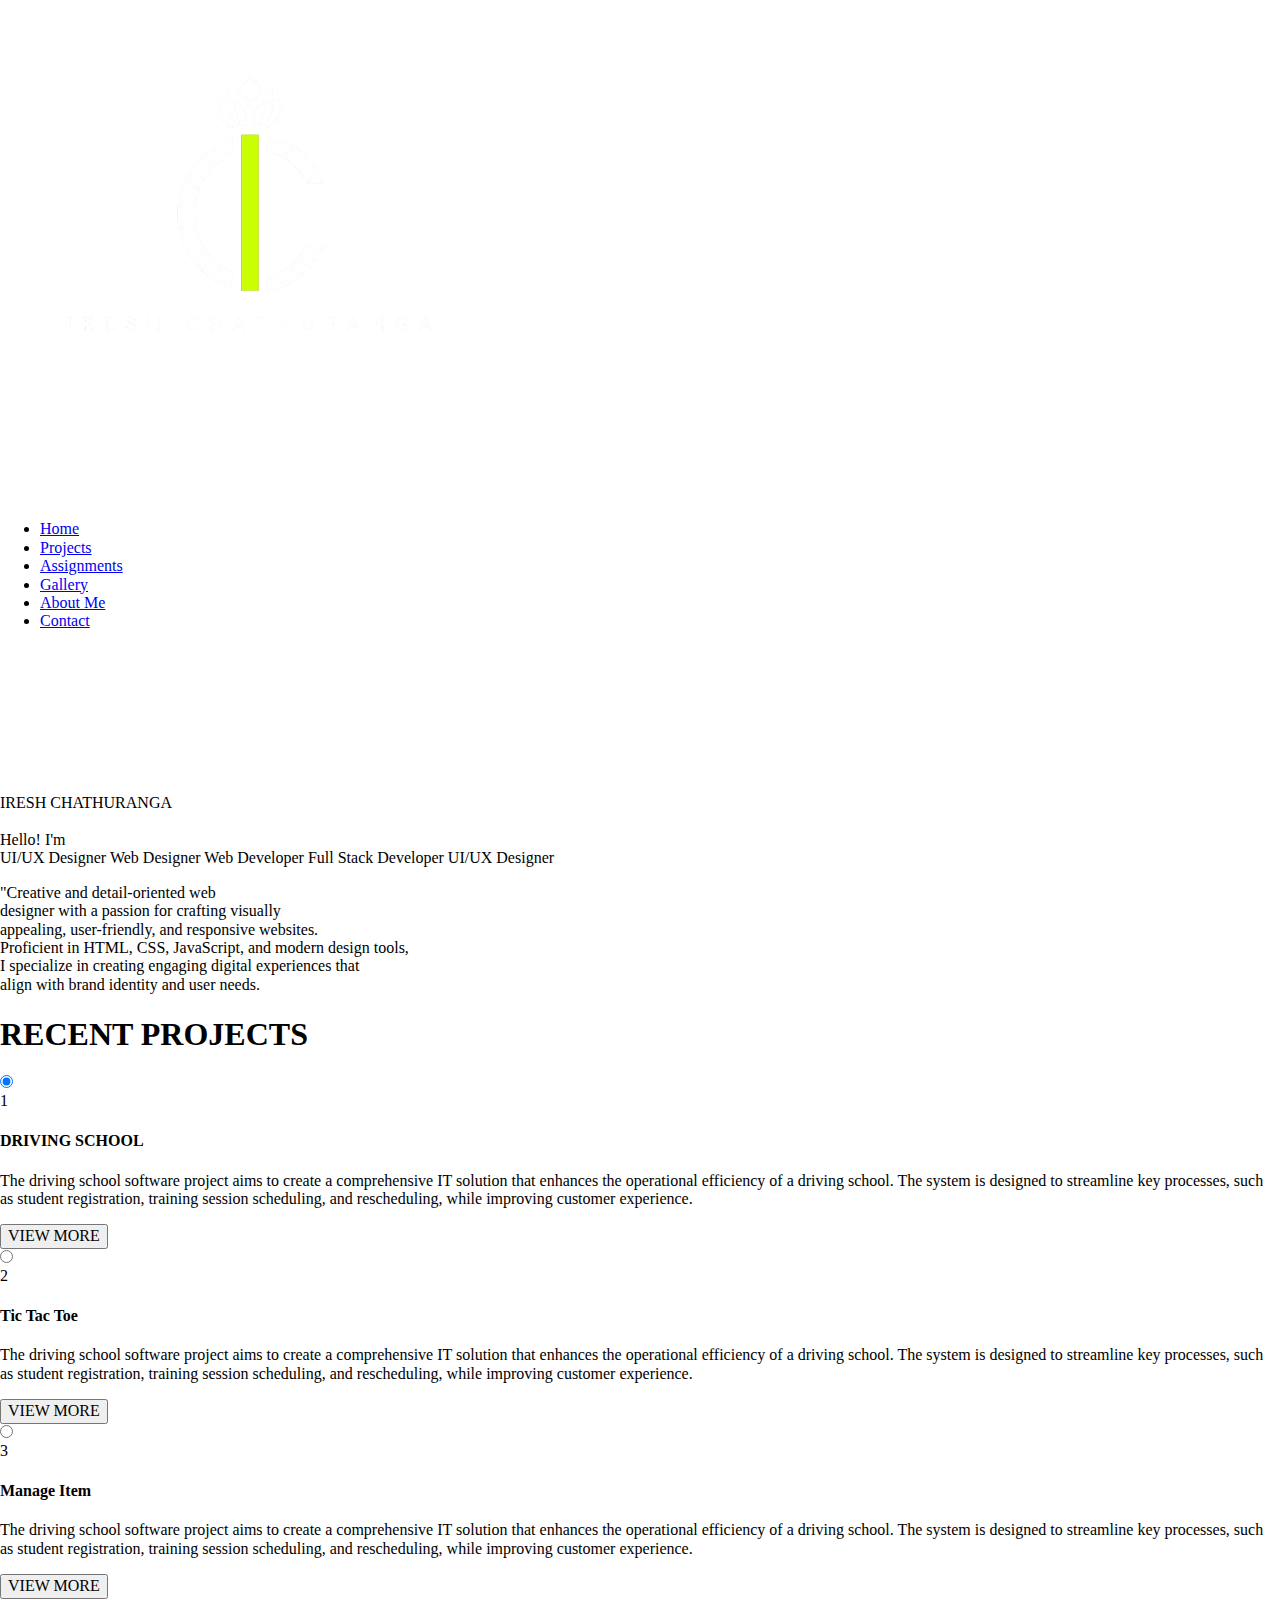
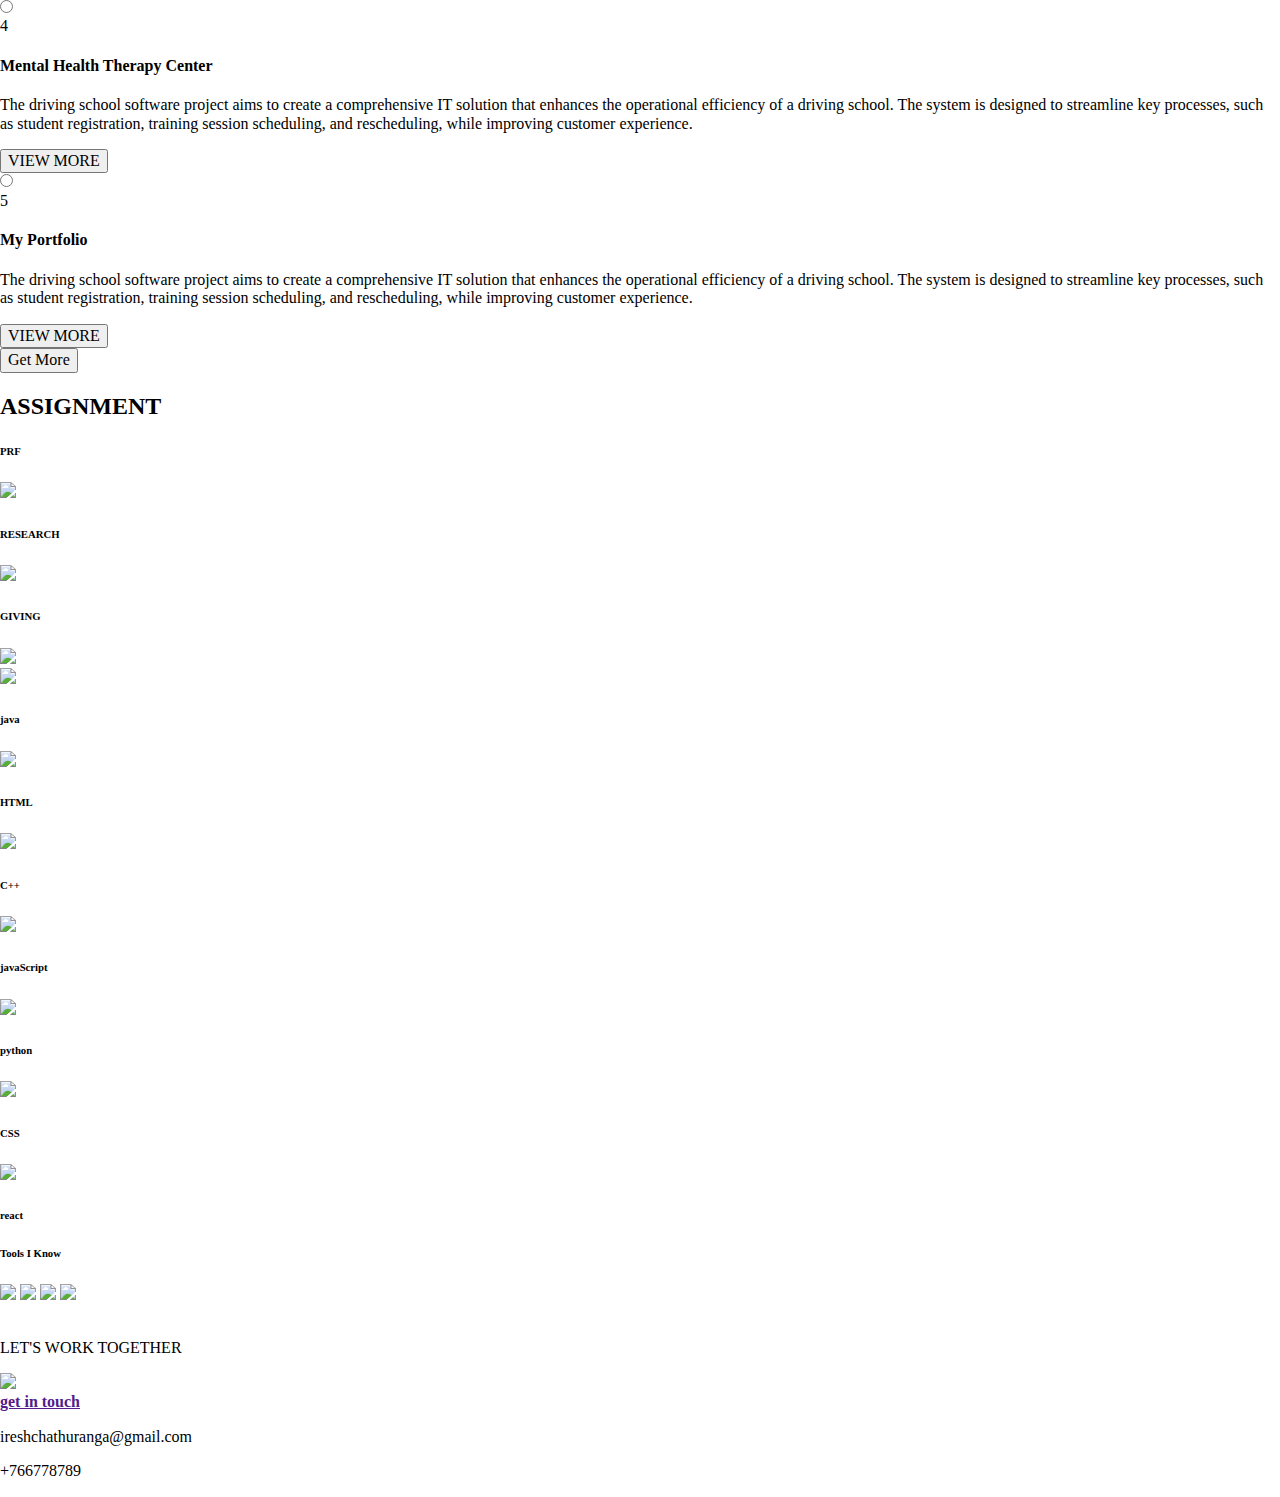
==== index.html @ 1689c899 "normalize span" ====
<!DOCTYPE html>
<html lang="en">
<head>
    <meta charset="UTF-8">
    <title>Home</title>
    <link rel="stylesheet" href="access/lib/normalize.css">
</head>
<body >
<!--   // Home Page // -->
        <!--    page header-->
<header>
    <!--            navigation bar-->
    <nav class="nav">
        <img class="myicon" src="access/icon/ireshicon.png" alt="logo">
        <ul class="navmenu">
            <li><a href="#" target="">Home</a></li>
            <li><a href="#" target="_parent">Projects</a></li>
            <li><a href="#" target="_parent">Assignments</a></li>
            <li><a href="#" target="_parent">Gallery</a></li>
            <li><a href="#" target="_parent">About Me</a></li>
            <li><a href="#" target="_parent">Contact</a></li>
        </ul>
    </nav>
    <!--            </div>-->
</header>

    <main>
<!--       / hero section-->
        <section class="herosection">
            <div class="section">
                <!--            left side-->
                <div class="socialbar">
                    <div class="socialmedia">
                        <a id="facebook" href="http://facebook.com/my_profile" target="_blank">
                            <img id="facebookimg" src="access/icon/newfacebook.png" alt="facebook">
                        </a>
                    </div>
                    <div class="socialmedia">
                        <a id="github" href="http://github.com/IreshChathuranga" target="_blank">
                            <img id="githubimg" src="access/icon/git.png" alt="github">
                        </a>
                    </div>
                    <div class="socialmedia">
                        <a id="instergram" href="http://instergram.com/my_profile" target="_blank">
                            <img id="instergramimg" src="access/icon/inster.png" alt="instergram">
                        </a>
                    </div>
                    <div class="socialmedia">
                        <a id="linkedin" href="http://linkedin.com/my_profile" target="_blank">
                            <img id="linkedinimg" src="access/icon/link.png" alt="linkedin">
                        </a>
                    </div>
                </div>
                <!--        middle-->
                <div id="name">
                    IRESH CHATHURANGA
                </div>
                <!--        right side-->
                <div class="profile">
                    <div>
                        <img src="">
                    </div>
                    <div class="description">
                        <div>Hello! I'm</div>
                        <div class="words">
                            <span>UI/UX Designer</span>
                            <span>Web Designer</span>
                            <span>Web Developer</span>
                            <span>Full Stack Developer</span>
                            <span>UI/UX Designer</span>
                        </div>
                        <p class="p1">"Creative and detail-oriented web <br>designer with a passion for crafting visually <br>appealing, user-friendly, and responsive websites. <br>Proficient in HTML, CSS, JavaScript, and modern design tools, <br>I specialize in creating engaging digital experiences that <br>align with brand identity and user needs.</p>
                        <i class="fa-solid fa-hands-clapping fa-2xl" style="color: #e6ce33;"></i>
                    </div>
                </div>
            </div>
        </section>
<!--       / project section-->
        <section class="wrapper">
<!--            for background animation-->
            <div class="circle1"></div>
            <div class="circle2"></div>
            <div class="circle3"></div>
            <div class="circle4"></div>
<!--            topic on the bottom-->
            <h1>RECENT PROJECTS</h1>
<!--            content on the middle-->
            <div class="container">
                <input type="radio" name="slide" id="c1" checked>
                <label for="c1" class="card">
                    <div class="row">
                        <div class="icon">1</div>
                        <div class="desc">
                            <h4>DRIVING SCHOOL</h4>
                            <p>The driving school software project aims to create a comprehensive IT solution that enhances the operational efficiency of a driving school. The system is designed to streamline key processes, such as student registration, training session scheduling, and rescheduling, while improving customer experience.</p>
                            <a href="https://github.com/IreshChathuranga/drivingSchool---1st-Sem" target="_blank">
                                <button class="btn1">VIEW MORE</button>
                            </a>
                        </div>
                    </div>
                </label>
                <input type="radio" name="slide" id="c2">
                <label for="c2" class="card">
                    <div class="row">
                        <div class="icon">2</div>
                        <div class="desc">
                            <h4>Tic Tac Toe</h4>
                            <p>The driving school software project aims to create a comprehensive IT solution that enhances the operational efficiency of a driving school. The system is designed to streamline key processes, such as student registration, training session scheduling, and rescheduling, while improving customer experience.</p>
                            <a href="https://github.com/IreshChathuranga/drivingSchool---1st-Sem" target="_blank">
                                <button>VIEW MORE</button>
                            </a>
                        </div>
                    </div>
                </label>
                <input type="radio" name="slide" id="c3">
                <label for="c3" class="card">
                    <div class="row">
                        <div class="icon">3</div>
                        <div class="desc">
                            <h4>Manage Item</h4>
                            <p>The driving school software project aims to create a comprehensive IT solution that enhances the operational efficiency of a driving school. The system is designed to streamline key processes, such as student registration, training session scheduling, and rescheduling, while improving customer experience.</p>
                            <a href="https://github.com/IreshChathuranga/drivingSchool---1st-Sem" target="_blank">
                                <button>VIEW MORE</button>
                            </a>
                        </div>
                    </div>
                </label>
                <input type="radio" name="slide" id="c4">
                <label for="c4" class="card">
                    <div class="row">
                        <div class="icon">4</div>
                        <div class="desc">
                            <h4>Mental Health Therapy Center</h4>
                            <p>The driving school software project aims to create a comprehensive IT solution that enhances the operational efficiency of a driving school. The system is designed to streamline key processes, such as student registration, training session scheduling, and rescheduling, while improving customer experience.</p>
                            <a href="https://github.com/IreshChathuranga/drivingSchool---1st-Sem" target="_blank">
                                <button>VIEW MORE</button>
                            </a>
                        </div>
                    </div>
                </label>
                <input type="radio" name="slide" id="c5">
                <label for="c5" class="card">
                    <div class="row">
                        <div class="icon">5</div>
                        <div class="desc">
                            <h4>My Portfolio</h4>
                            <p>The driving school software project aims to create a comprehensive IT solution that enhances the operational efficiency of a driving school. The system is designed to streamline key processes, such as student registration, training session scheduling, and rescheduling, while improving customer experience.</p>
                            <a href="https://github.com/IreshChathuranga/drivingSchool---1st-Sem" target="_blank">
                                <button>VIEW MORE</button>
                            </a>
                        </div>
                    </div>
                </label>
            </div>
<!--            button under the content-->
            <button>Get More</button>
        </section>
<!--       / assignments section-->
        <section>
            <div>
<!--                tittle(middle)-->
                <div>
                    <h2>ASSIGNMENT</h2>
                </div>
                <div>
                    <!--                left side-->
                    <div>
                        <h6>PRF</h6>
                        <a href="" target="_blank">
                            <img src=".idea/access/image/WhatsApp%20Image%202025-01-15%20at%2014.14.26_de76fe41.jpg" width="100">
                        </a>
                    </div>
                    <!--                middle side-->
                    <div>
                        <h6>RESEARCH</h6>
                        <a>
                            <img src=".idea/access/image/WhatsApp%20Image%202025-01-15%20at%2014.17.40_96b12c8d.jpg" width="100">
                        </a>
                    </div>
                    <!--                right side-->
                    <div>
                        <h6>GIVING</h6>
                        <a>
                            <img src=".idea/access/image/WhatsApp%20Image%202025-01-15%20at%2018.05.58_29b98aa2.jpg" width="100">
                        </a>
                    </div>
                </div>
            </div>
        </section>
<!--       / skills section-->
        <section>
            <div>
<!--                language bar-->
                <div>
                    <div>
                        <img src=".idea/access/image/images__1_-removebg-preview%20(1).png" width="30">
                        <h6>java</h6>
                    </div>
                    <div>
                        <img src=".idea/access/image/360_F_598963142_7endHPZDf38l380mLtmOthnfumNVgtp8-removebg-preview.png" width="30">
                        <h6>HTML</h6>
                    </div>
                    <div>
                        <img src=".idea/access/icon/icons8-c-48.png" width="30">
                        <h6>C++</h6>
                    </div>
                    <div>
                        <img src=".idea/access/icon/icons8-javascript-50.png" width="30">
                        <h6>javaScript</h6>
                    </div>
                    <div>
                        <img src=".idea/access/image/images__8_-removebg-preview.png" width="30">
                        <h6>python</h6>
                    </div>
                    <div>
                        <img src=".idea/access/icon/icons8-css-50.png" width="30">
                        <h6>CSS</h6>
                    </div>
                    <div>
                        <img src=".idea/access/icon/icons8-react-native-64.png" width="30">
                        <h6>react</h6>
                    </div>
<!--                    tools bar-->
                    <div>
                        <h6>Tools I Know</h6>
                        <div>
                            <img src=".idea/access/icon/icons8-intellij-idea-50.png" width="30">
                            <img src=".idea/access/icon/icons8-figma-48.png" width="30">
                            <img src=".idea/access/icon/icons8-visual-studio-code-2019-50.png" width="30">
                            <img src=".idea/access/icon/icons8-adobe-photoshop-94.png" width="30">
                        </div>
                    </div>
                </div>
            </div>
        </section>
<!--       / gallery section-->
        <section>
            <div>
                <img src="" width="80">
                <img src="" width="80">
                <img src="" width="80">
                <img src="" width="80">
                <img src="" width="80">
            </div>
        </section>
<!--       / contact section-->
        <section>
            <div>
<!--                up-->
                <div>
                    <p>LET'S WORK TOGETHER</p>
                    <img src=".idea/access/image/WhatsApp%20Image%202025-01-22%20at%2020.05.24_a7ab63e0.png" width="60">
                </div>
<!--                down-->
                <div>
                    <a href=""><b>get in touch</b></a>
                    <p>ireshchathuranga@gmail.com</p>
                    <p>+766778789</p>
                </div>
            </div>
        </section>
    </main>
</body>
</html>
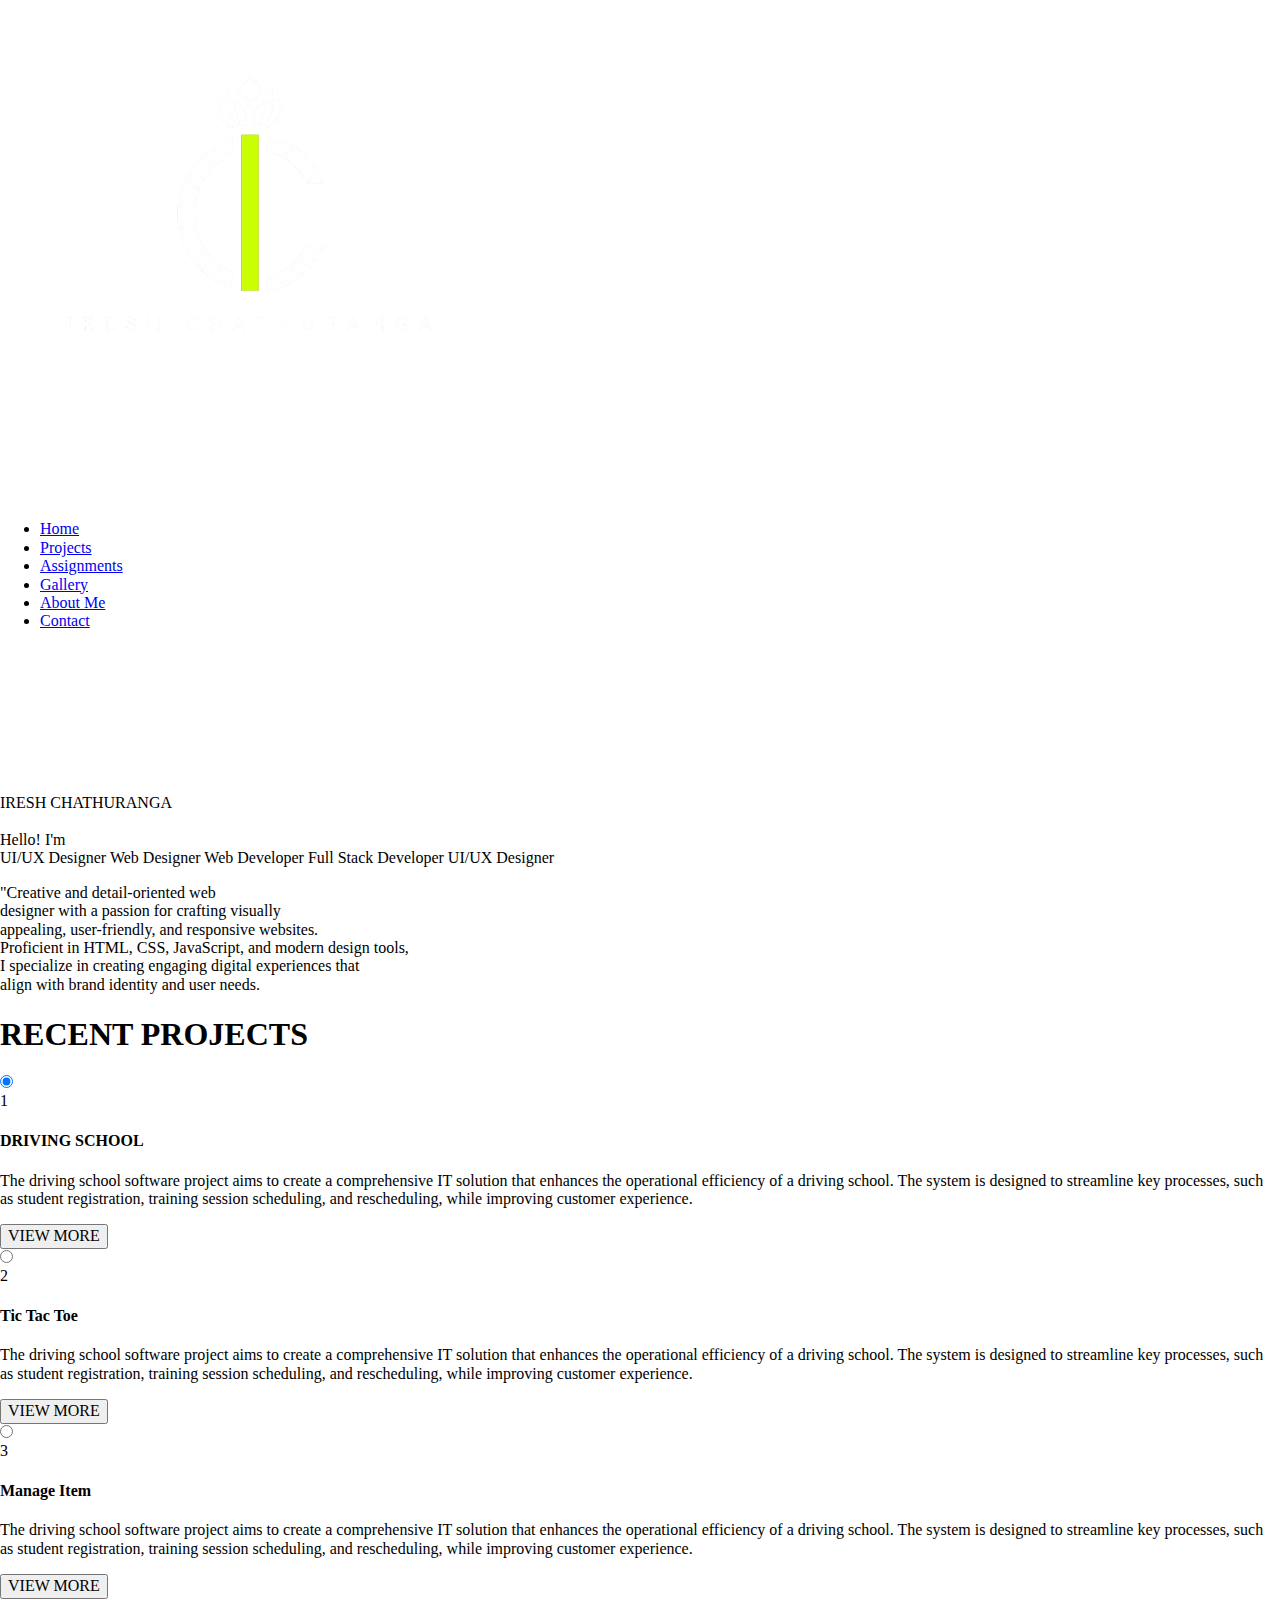
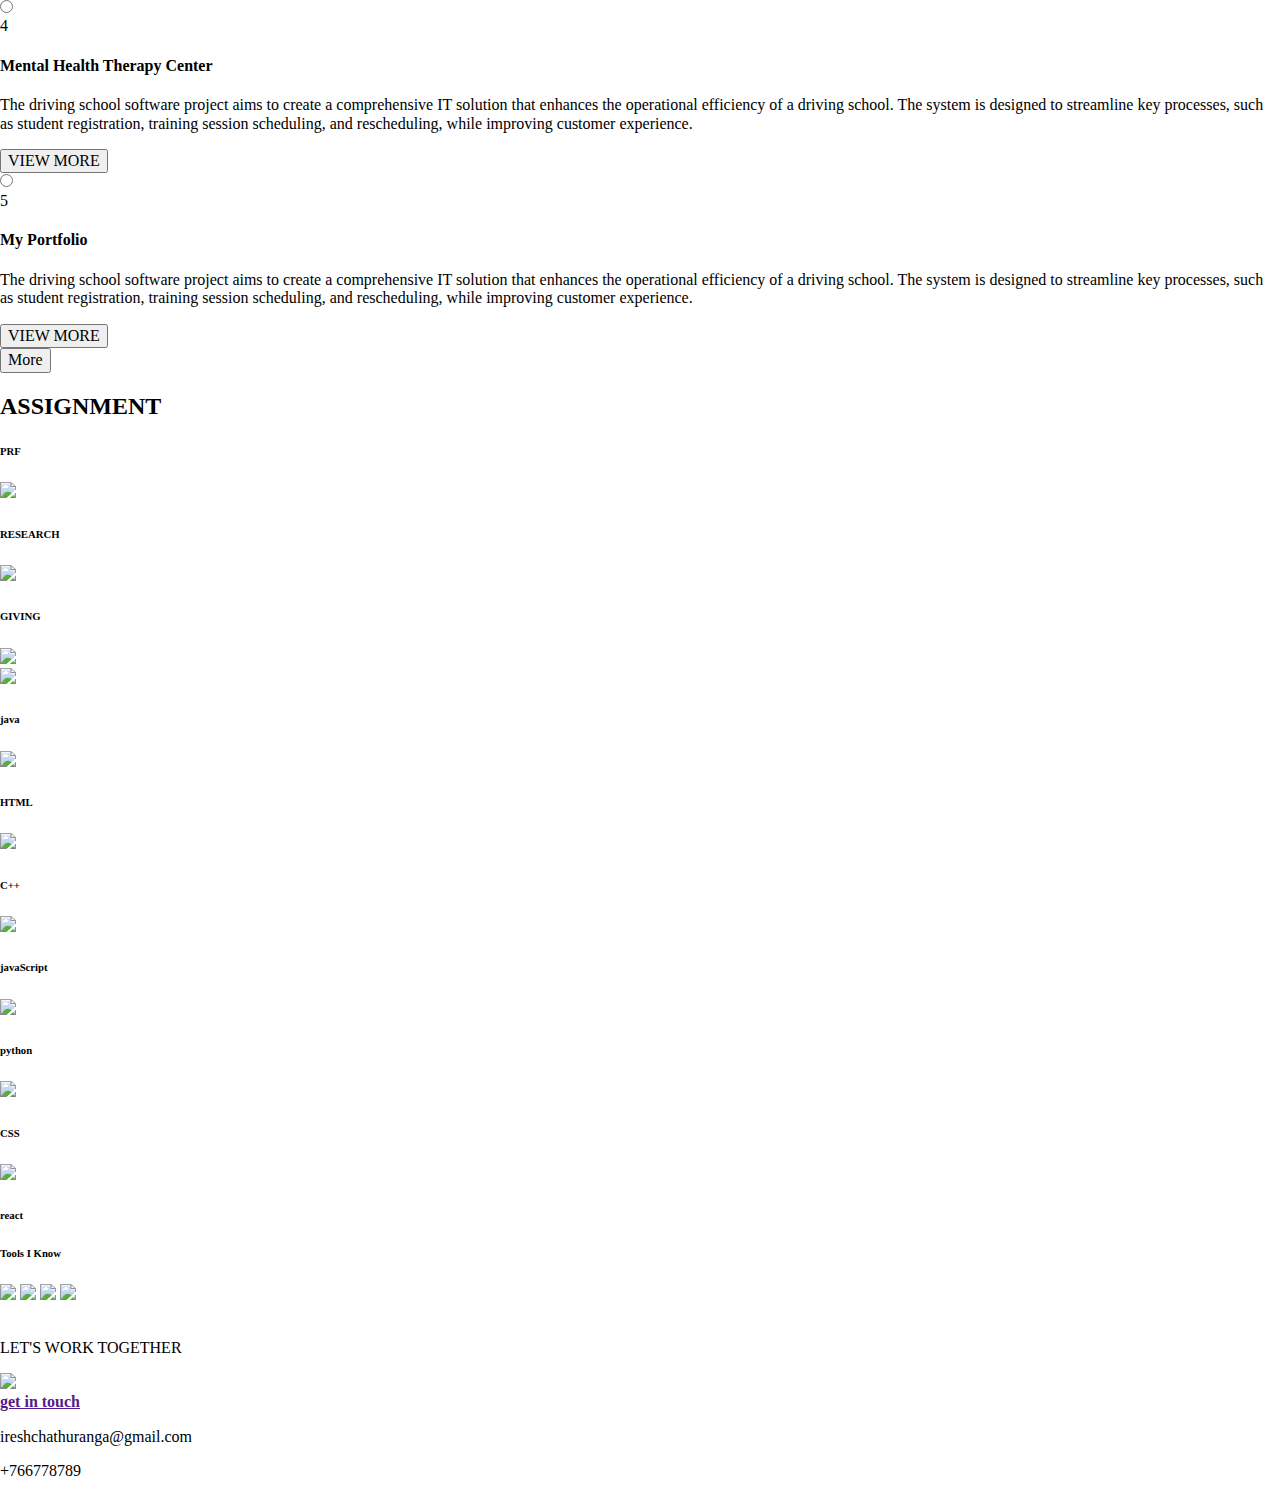
==== commit 9f7ae2a1: "span" ====
--- a/index.html
+++ b/index.html
@@ -153,7 +153,7 @@
                 </label>
             </div>
 <!--            button under the content-->
-            <button>Get More</button>
+            <button>More</button>
         </section>
 <!--       / assignments section-->
         <section>
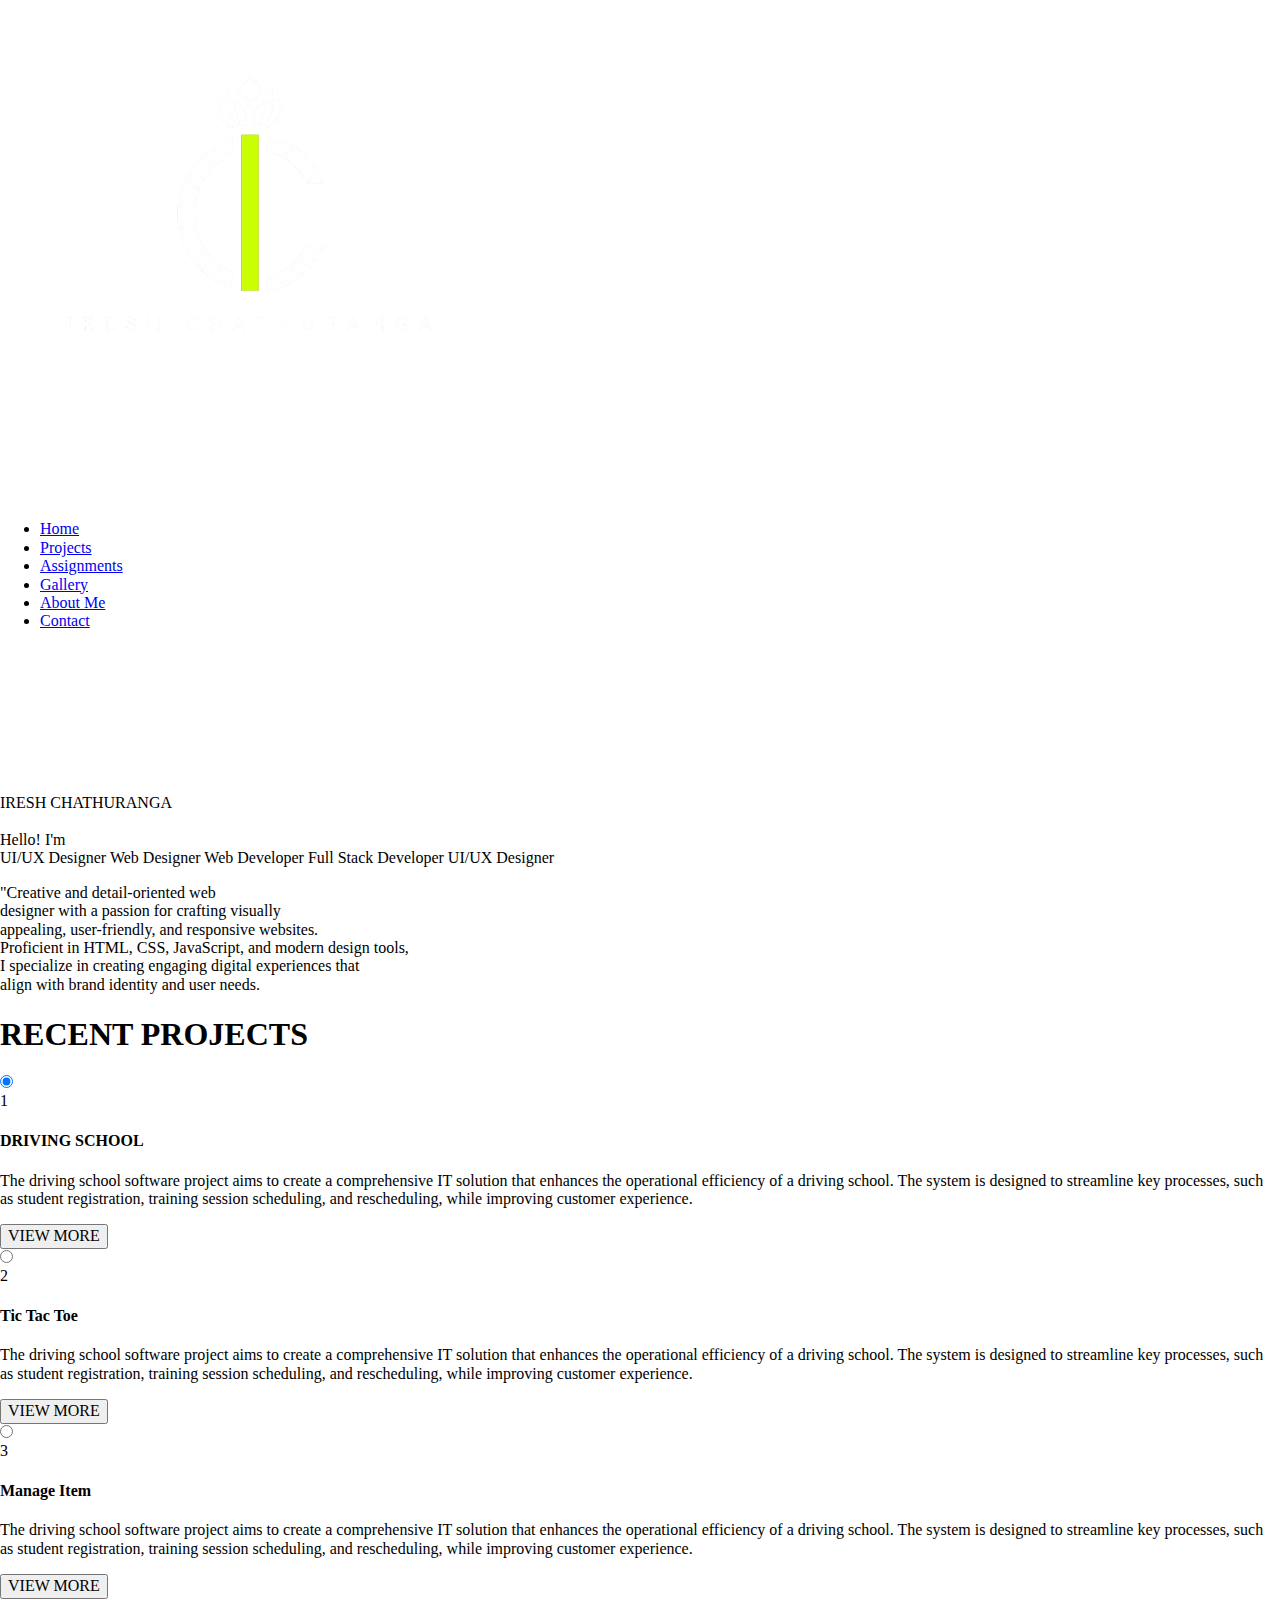
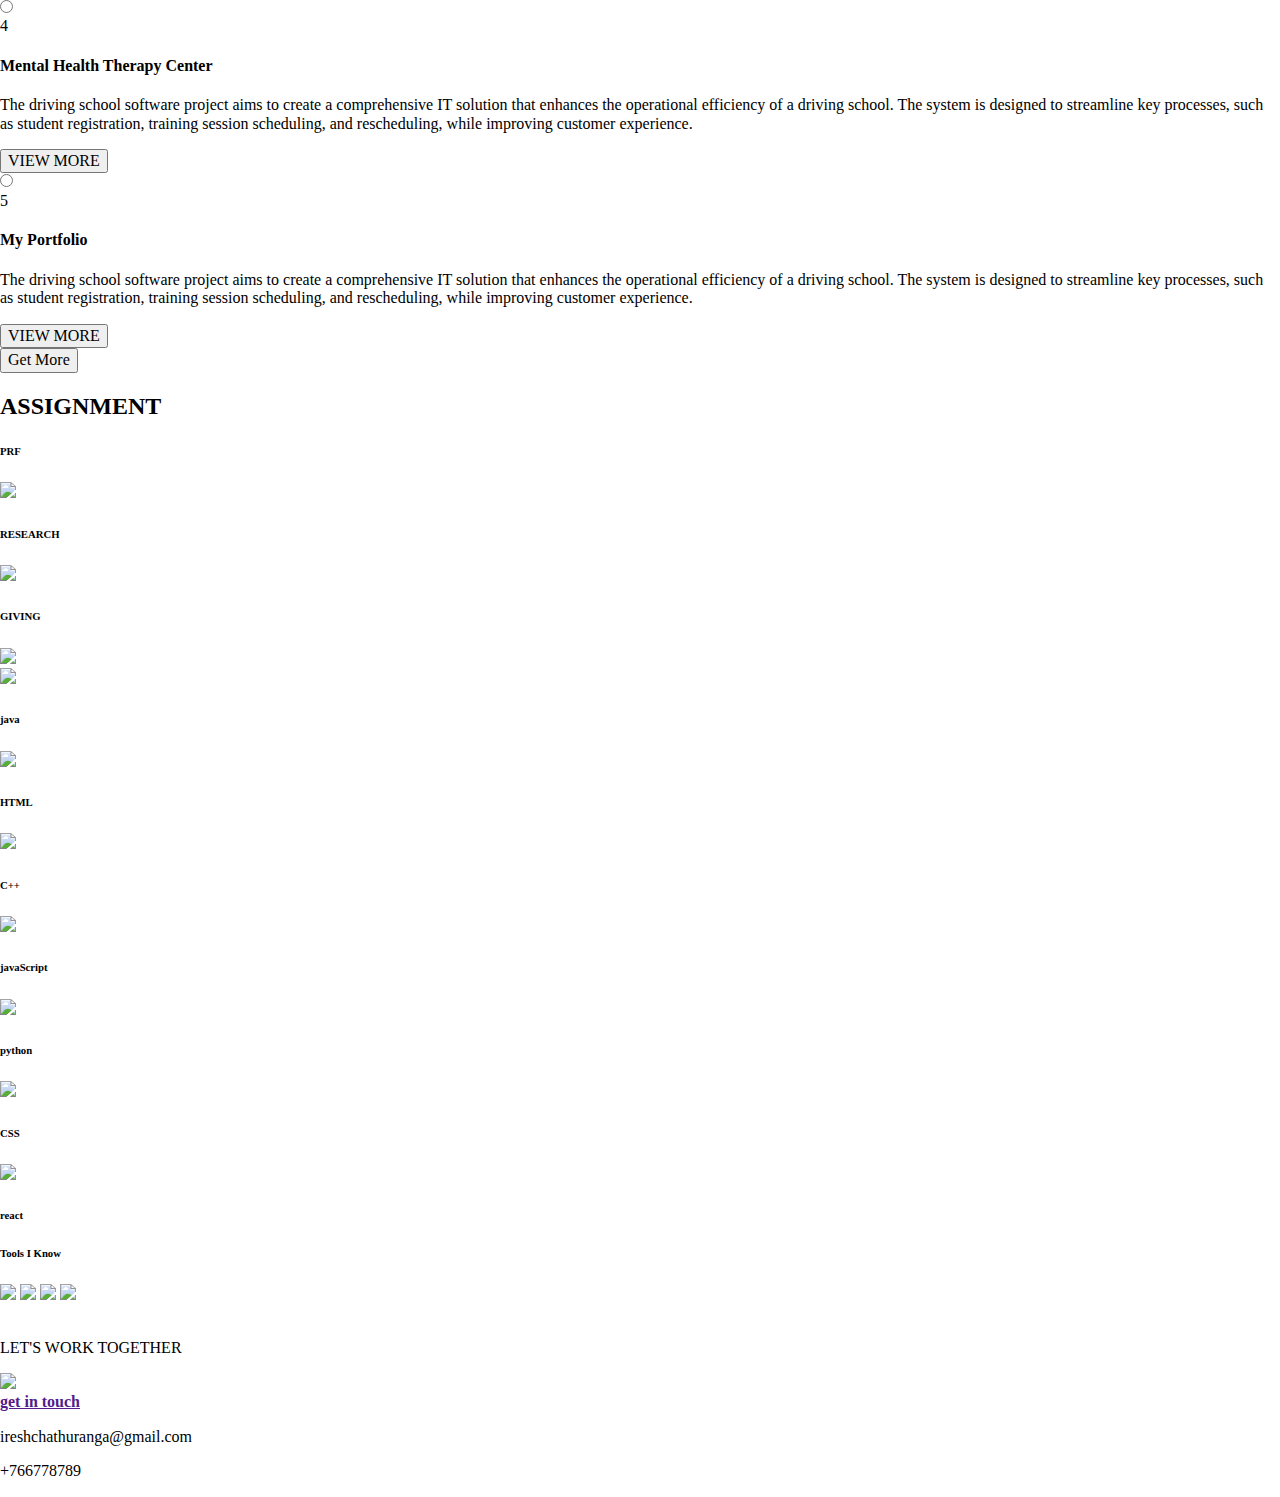
==== commit 95bc5ddb: "add get button" ====
--- a/index.html
+++ b/index.html
@@ -153,7 +153,7 @@
                 </label>
             </div>
 <!--            button under the content-->
-            <button>More</button>
+            <button>Get More</button>
         </section>
 <!--       / assignments section-->
         <section>
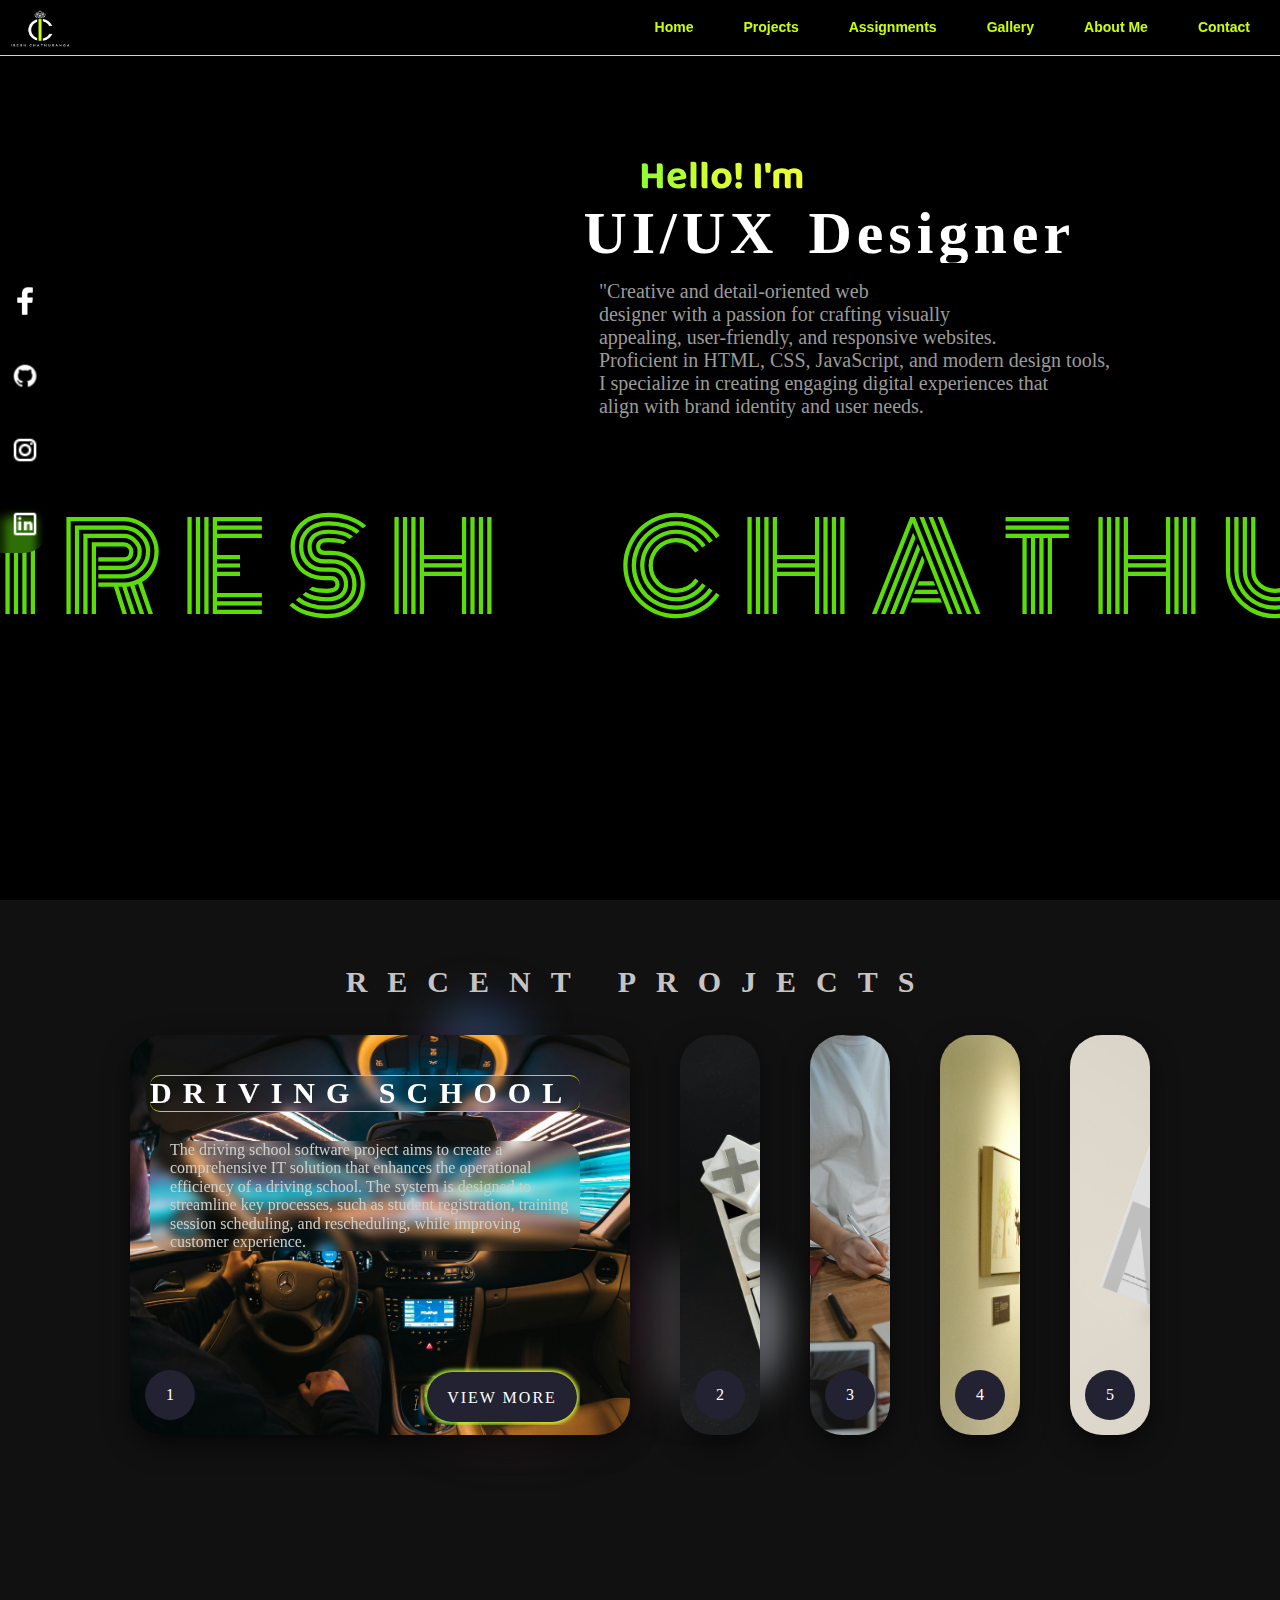
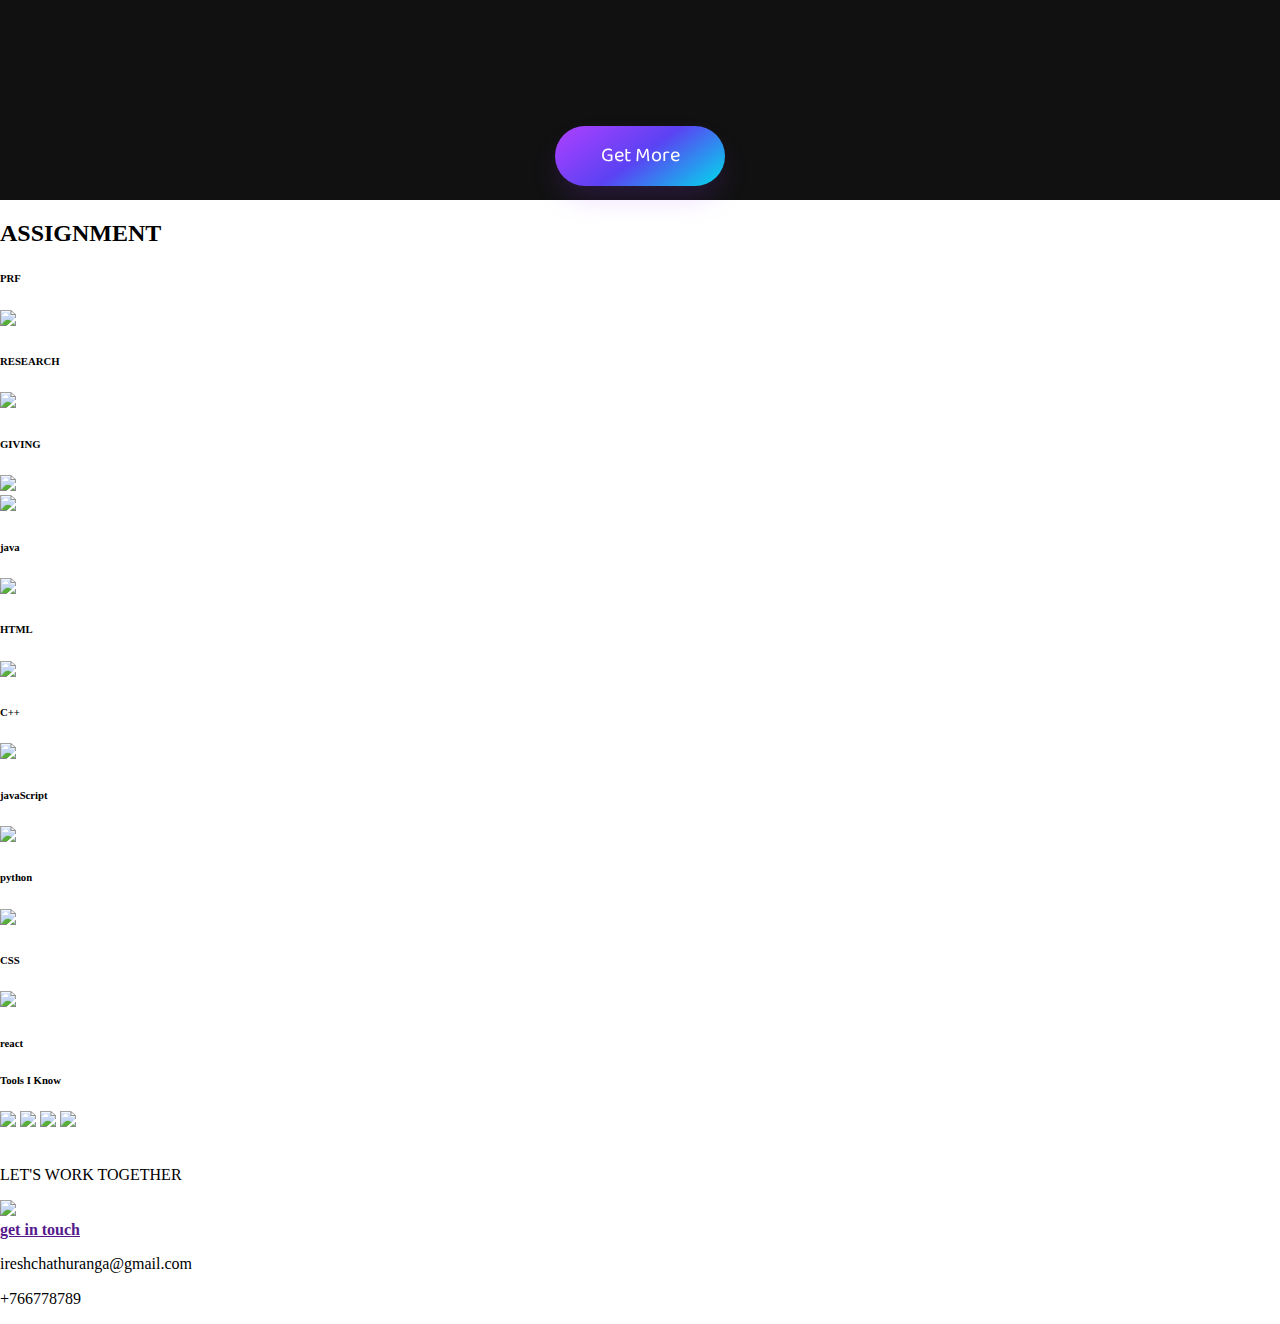
==== commit 27b6007d: "add css for circle5 class in project sction" ====
--- a/index.html
+++ b/index.html
@@ -3,26 +3,29 @@
 <head>
     <meta charset="UTF-8">
     <title>Home</title>
+    <link rel="stylesheet" href="style/index.css">
     <link rel="stylesheet" href="access/lib/normalize.css">
+    <link href="https://fonts.googleapis.com/css2?family=Baloo+Da+2:wght@400..800&family=Bebas+Neue&family=Monoton&display=swap" rel="stylesheet">
+
 </head>
-<body >
+<body>
 <!--   // Home Page // -->
         <!--    page header-->
-<header>
-    <!--            navigation bar-->
-    <nav class="nav">
-        <img class="myicon" src="access/icon/ireshicon.png" alt="logo">
-        <ul class="navmenu">
-            <li><a href="#" target="">Home</a></li>
-            <li><a href="#" target="_parent">Projects</a></li>
-            <li><a href="#" target="_parent">Assignments</a></li>
-            <li><a href="#" target="_parent">Gallery</a></li>
-            <li><a href="#" target="_parent">About Me</a></li>
-            <li><a href="#" target="_parent">Contact</a></li>
-        </ul>
-    </nav>
-    <!--            </div>-->
-</header>
+    <header>
+        <!--            navigation bar-->
+        <nav class="nav">
+            <img class="myicon" src="access/icon/ireshicon.png" alt="logo">
+            <ul class="navmenu">
+                <li><a href="#" target="">Home</a></li>
+                <li><a href="#" target="_parent">Projects</a></li>
+                <li><a href="#" target="_parent">Assignments</a></li>
+                <li><a href="#" target="_parent">Gallery</a></li>
+                <li><a href="#" target="_parent">About Me</a></li>
+                <li><a href="#" target="_parent">Contact</a></li>
+            </ul>
+        </nav>
+        <!--            </div>-->
+    </header>
 
     <main>
 <!--       / hero section-->
@@ -77,14 +80,15 @@
         </section>
 <!--       / project section-->
         <section class="wrapper">
-<!--            for background animation-->
+            <!--            for background animation-->
             <div class="circle1"></div>
             <div class="circle2"></div>
             <div class="circle3"></div>
             <div class="circle4"></div>
-<!--            topic on the bottom-->
+            <div class="circle5"></div>
+            <!--            topic on the bottom-->
             <h1>RECENT PROJECTS</h1>
-<!--            content on the middle-->
+            <!--            content on the middle-->
             <div class="container">
                 <input type="radio" name="slide" id="c1" checked>
                 <label for="c1" class="card">
@@ -152,7 +156,7 @@
                     </div>
                 </label>
             </div>
-<!--            button under the content-->
+            <!--            button under the content-->
             <button>Get More</button>
         </section>
 <!--       / assignments section-->
@@ -167,21 +171,21 @@
                     <div>
                         <h6>PRF</h6>
                         <a href="" target="_blank">
-                            <img src=".idea/access/image/WhatsApp%20Image%202025-01-15%20at%2014.14.26_de76fe41.jpg" width="100">
+                            <img src="access/image/WhatsApp%20Image%202025-01-15%20at%2014.14.26_de76fe41.jpg" width="100">
                         </a>
                     </div>
                     <!--                middle side-->
                     <div>
                         <h6>RESEARCH</h6>
                         <a>
-                            <img src=".idea/access/image/WhatsApp%20Image%202025-01-15%20at%2014.17.40_96b12c8d.jpg" width="100">
+                            <img src="access/image/WhatsApp%20Image%202025-01-15%20at%2014.17.40_96b12c8d.jpg" width="100">
                         </a>
                     </div>
                     <!--                right side-->
                     <div>
                         <h6>GIVING</h6>
                         <a>
-                            <img src=".idea/access/image/WhatsApp%20Image%202025-01-15%20at%2018.05.58_29b98aa2.jpg" width="100">
+                            <img src="access/image/WhatsApp%20Image%202025-01-15%20at%2018.05.58_29b98aa2.jpg" width="100">
                         </a>
                     </div>
                 </div>
@@ -193,41 +197,41 @@
 <!--                language bar-->
                 <div>
                     <div>
-                        <img src=".idea/access/image/images__1_-removebg-preview%20(1).png" width="30">
+                        <img src="access/image/images__1_-removebg-preview%20(1).png" width="30">
                         <h6>java</h6>
                     </div>
                     <div>
-                        <img src=".idea/access/image/360_F_598963142_7endHPZDf38l380mLtmOthnfumNVgtp8-removebg-preview.png" width="30">
+                        <img src="access/image/360_F_598963142_7endHPZDf38l380mLtmOthnfumNVgtp8-removebg-preview.png" width="30">
                         <h6>HTML</h6>
                     </div>
                     <div>
-                        <img src=".idea/access/icon/icons8-c-48.png" width="30">
+                        <img src="access/icon/icons8-c-48.png" width="30">
                         <h6>C++</h6>
                     </div>
                     <div>
-                        <img src=".idea/access/icon/icons8-javascript-50.png" width="30">
+                        <img src="access/icon/icons8-javascript-50.png" width="30">
                         <h6>javaScript</h6>
                     </div>
                     <div>
-                        <img src=".idea/access/image/images__8_-removebg-preview.png" width="30">
+                        <img src="access/image/images__8_-removebg-preview.png" width="30">
                         <h6>python</h6>
                     </div>
                     <div>
-                        <img src=".idea/access/icon/icons8-css-50.png" width="30">
+                        <img src="access/icon/icons8-css-50.png" width="30">
                         <h6>CSS</h6>
                     </div>
                     <div>
-                        <img src=".idea/access/icon/icons8-react-native-64.png" width="30">
+                        <img src="access/icon/icons8-react-native-64.png" width="30">
                         <h6>react</h6>
                     </div>
 <!--                    tools bar-->
                     <div>
                         <h6>Tools I Know</h6>
                         <div>
-                            <img src=".idea/access/icon/icons8-intellij-idea-50.png" width="30">
-                            <img src=".idea/access/icon/icons8-figma-48.png" width="30">
-                            <img src=".idea/access/icon/icons8-visual-studio-code-2019-50.png" width="30">
-                            <img src=".idea/access/icon/icons8-adobe-photoshop-94.png" width="30">
+                            <img src="access/icon/icons8-intellij-idea-50.png" width="30">
+                            <img src="access/icon/icons8-figma-48.png" width="30">
+                            <img src="access/icon/icons8-visual-studio-code-2019-50.png" width="30">
+                            <img src="access/icon/icons8-adobe-photoshop-94.png" width="30">
                         </div>
                     </div>
                 </div>
@@ -249,7 +253,7 @@
 <!--                up-->
                 <div>
                     <p>LET'S WORK TOGETHER</p>
-                    <img src=".idea/access/image/WhatsApp%20Image%202025-01-22%20at%2020.05.24_a7ab63e0.png" width="60">
+                    <img src="access/image/WhatsApp%20Image%202025-01-22%20at%2020.05.24_a7ab63e0.png" width="60">
                 </div>
 <!--                down-->
                 <div>
--- a/style/index.css
+++ b/style/index.css
@@ -0,0 +1,565 @@
+:root{
+    --main-width:100%;
+    --main-height:100vh;
+    --main-color:#c9ff00;
+    --second-color:#ffffff;
+    --third-color:#000000FF;
+}
+body{
+    overflow-x: hidden;
+    background: var(--second-color);
+}
+header {
+    width: var(--main-width);
+    background: var(--third-color);
+}
+main{
+    position: relative;
+}
+.nav{
+    display: flex;
+    border-bottom: 1px solid var(--main-color);
+    width: var(--main-width);
+    height: 55px;
+    position: fixed;
+    z-index: 2;
+    justify-content: space-between;
+    backdrop-filter: blur(5px);
+}
+.myicon{
+    width: 80px;
+    height: 70px;
+}
+.navmenu{
+    display: flex;
+    align-items: center;
+    gap: 50px;
+    margin-right: 30px;
+}
+.navmenu li{
+    list-style: none;
+    font-size: 14px;
+}
+.navmenu li a{
+    text-decoration: none;
+    font-weight: bold;
+    font-family: Arial;
+    color: var(--main-color);
+    transition: 0.3s ease;
+    position: relative;
+}
+.navmenu li a:hover {
+    color: var(--second-color);
+    transform: scale(1.1);
+    text-shadow: 0px 0px 10px var(--main-color);
+}
+.navmenu li a:before{
+    content: '';
+    position: absolute;
+    background: var(--main-color);
+    width: 0;
+    height: 2px;
+    bottom: -7px;
+    left: 0;
+    transition: 0.7s ease;
+}
+.navmenu li a:hover:before{
+    width: var(--main-width);
+}
+/*///////////////////////////////////////////////////////////////////////////////////////////*/
+.herosection{
+    width: var(--main-width);
+    height: var(--main-height);
+    background: var(--third-color);
+    position: relative;
+    overflow: hidden;
+}
+.socialmedia a img{
+    width: 30px;
+    height: 30px;
+}
+.socialbar{
+    z-index: 3;
+    height: 55vh;
+    display: flex;
+    flex-direction: column;
+    justify-content: center;
+    gap: 20px;
+    position: fixed;
+    top: 0;
+    bottom: 70px;
+    margin: auto;
+    transform: translate(-60px, 0);
+}
+.socialmedia a{
+    border-top-right-radius: 30px;
+    border-bottom-right-radius: 30px;
+    backdrop-filter: blur(5px);
+    display: block;
+    padding: 10px;
+    width: 90px;
+    text-align: right;
+    transition: 1s;
+    transition-property: transform;
+}
+.socialmedia a:hover{
+    transform: translate(30px, 0);
+}
+#facebook:hover{
+    background: #1877F2;
+}
+#facebookimg{
+    transition: 0.3s ease;
+}
+#facebookimg:hover{
+    transform: scale(1.1);
+    text-shadow: 0px 0px 10px var(--second-color);
+}
+#github:hover{
+    background:  #181717;
+}
+#githubimg{
+    transition: 0.3s ease;
+}
+#githubimg:hover{
+    transform: scale(1.1);
+    text-shadow: 0px 0px 10px var(--second-color);
+}
+#instergram:hover{
+    background: linear-gradient(45deg, #f58529, #dd2a7b, #8134af, #515bd4);
+}
+#instergramimg{
+    transition: 0.3s ease;
+}
+#instergramimg:hover{
+    transform: scale(1.1);
+    text-shadow: 0px 0px 10px var(--second-color);
+}
+#linkedin:hover{
+    background: #0A66C2;;
+}
+#linkedinimg{
+    transition: 0.3s ease;
+}
+#linkedinimg:hover{
+    transform: scale(1.1);
+    text-shadow: 0px 0px 10px var(--second-color);
+}
+/*/////////////////////////////////////////////////////////////////////////////*/
+
+.section{
+    position: relative;
+}
+.profile{
+    position: absolute;
+    top: 60px;
+    width: var(--main-width);
+    height: 1100px;
+    display: grid;
+    grid-template-columns:repeat(2, 1fr) ;
+}
+.profile>div{
+    border: 1px solid transparent;
+}
+.description > div:first-child {
+    width: fit-content;
+    font-size: 40px;
+    font-weight: bold;
+    font-family: "Baloo Da 2", sans-serif;
+    background-size: 400% 100%;
+    background-image: linear-gradient(90deg,
+    #8CFF32, #D4FF32, #E9FF32, #FDFF32, #FFFFFF,
+    #00d1ab, #0088d1, #344daf, #0b3157, white
+    );
+    -webkit-background-clip: text;
+    background-clip: text;
+    -webkit-text-fill-color: transparent;
+    text-fill-color: transparent;
+    position: absolute;
+    right: 475px;
+    top: 95px;
+    animation: animate 70s linear infinite;
+}
+.description>div:nth-child(2){
+    color: var(--second-color);
+    font-weight: bold;
+    font-family: Dubai;
+    font-size: 60px;
+    position: absolute;
+    top: 143px;
+    right: 40px;
+    letter-spacing: 5px;
+    word-spacing: 10px;
+}
+.words{
+    height: 60px;
+    overflow: hidden;
+    align-items: center;
+}
+span{
+    padding-bottom: 10px;
+    display: block;
+    line-height: 60px;
+    animation: spin_words 30s infinite;
+}
+.p1{
+    color: #9b9b99;
+    font-size: 20px;
+    position: absolute;
+    top: 200px;
+    right: 170px;
+}
+#name{
+    color: #5bdc0b;
+    font-family: "Monoton", sans-serif;
+    font-size: 120px;
+    white-space: nowrap;
+    position: absolute;
+    top: 500px;
+    letter-spacing: 20px;
+    animation: scrollText 50s linear infinite;
+    word-spacing: 70px;
+}
+
+
+.wrapper{
+    background: #111111;
+    width: 100%;
+    height: 100vh;
+    position: relative;
+    display: flex;
+    justify-content: center;
+}
+.wrapper>h1{
+    align-self: start;
+    position:absolute;
+    top: 5%;
+    color: #c7c3c3;
+    font-size: 30px;
+    font-weight: bold;
+    letter-spacing: 20px;
+    font-family: Dubai;
+}
+.container{
+    position:absolute;
+    top: 135px;
+    height: 400px;
+    display: flex;
+    flex-wrap: nowrap;
+    align-self: center;
+    gap: 30px;
+}
+.wrapper>button{
+    position: relative;
+    align-self: end;
+    width: 170px;
+    height: 60px;
+    border-radius: 50px;
+    border: 0;
+    font-size: 20px;
+    font-family: "Baloo Da 2", sans-serif;
+    margin-bottom: 14px;
+    background-image: linear-gradient(144deg,#AF40FF, #5B42F3 50%,#00DDEB);
+    box-shadow: rgba(151, 65, 252, 0.2) 0 15px 30px -5px;
+    box-sizing: border-box;
+    color: #FFFFFF;
+    cursor: pointer;
+    z-index: 3;
+}
+.card{
+    width: 80px;
+    border-radius: .75rem;
+    background-size: cover;
+    cursor: pointer;
+    overflow: hidden;
+    border-radius: 2rem;
+    margin: 0 10px;
+    display: flex;
+    align-items: flex-end;
+    transition: .6s cubic-bezier(.28,-0.03,0,.99);
+    box-shadow: 0px 10px 30px -5px rgba(0,0,0,0.8);
+}
+.card> .row{
+    color: white;
+    display: flex;
+    flex-wrap: nowrap;
+    position: relative;
+}
+.card> .row>.icon{
+    background: #223;
+    color: white;
+    border-radius: 50%;
+    width: 50px;
+    height: 50px;
+    display: flex;
+    justify-content: center;
+    align-items: center;
+    margin: 15px;
+    position: absolute;
+    bottom: 0;
+}
+.desc{
+    position: relative;
+    overflow: hidden;
+    width: 400px;
+    height: 350px;
+    margin-left: 20px;
+    opacity: 0;
+    margin-bottom: 10px;
+    padding-right: 30px;
+    transform: translateY(30px);
+    transition-delay: .3s;
+    transition: all .3s ease;
+}
+.desc h4{
+    font-weight: bold;
+    font-family: Dubai;
+    font-size: 30px;
+    letter-spacing: 11px;
+    position: absolute;
+    border-radius: 10px;
+    border-top: 1px solid #cad100;
+    border-bottom: 1px solid #cad100;
+    backdrop-filter: blur(5px);
+    right: 0;
+    left: 0px;
+    margin: auto;
+    color: white;
+}
+.desc p{
+    color: #cecec9;
+    font-family: Dubai;
+    position: absolute;
+    top: 50px;
+    backdrop-filter: blur(5px);
+    padding-left: 20px;
+    border-radius: 20px;
+}
+.desc button{
+    padding: 17px 20px;
+    border: none;
+    outline: none;
+    position: absolute;
+    top: 297px;
+    right: 3px;
+    width: 150px;
+    height: 50px;
+    border-radius: 30px;
+    font-family: Dubai;
+}
+.btn1{
+    letter-spacing: 2px;
+    color: #ffffff;
+    position: relative;
+    cursor: pointer;
+    z-index: 0;
+}
+.btn1::after{
+    content: "";
+    z-index: -1;
+    position: absolute;
+    width: 100%;
+    height: 100%;
+    background: #222233;
+    left: 0;
+    top: 0;
+    border-radius: 30px;
+}
+.btn1::before{
+    content: "";
+    background: linear-gradient(45deg,
+    #8CFF32, #D4FF32, #E9FF32, #FDFF32, #FFFFFF,
+    #ffffff , #0088d1, #344daf, #515bd4,
+    #2c0942,#cecec9
+    );
+    position: absolute;
+    top: -2px;
+    left: -2px;
+    background-size: 600%;
+    z-index: -1;
+    width: calc(100% + 4px);
+    height: calc(100% + 4px);
+    filter: blur(2.3px);
+    border-radius: 30px;
+    animation: glowing 20s linear infinite;
+    transition: opacity .3s ease-in-out;
+    opacity: 1;
+}
+input{
+    display: none;
+}
+input:checked + label{
+    width: 500px;
+}
+input:checked + label .desc{
+    opacity: 1 !important;
+    transform: translateY(0) !important;
+}
+.card[for="c1"]{
+    background-image: url("../access/image/image1.jpg");
+}
+.card[for="c2"]{
+    background-image: url("../access/image/image2.jpg");
+}
+.card[for="c3"]{
+    background-image: url("../access/image/image3.jpg");
+}
+.card[for="c4"]{
+    background-image: url("../access/image/image4.jpg");
+}
+.card[for="c5"]{
+    background-image: url("../access/image/image5.jpg");
+}
+.circle1{
+    position: absolute;
+    top: 250px;
+    right: 970px;
+    border-radius: 100%;
+    background-image: linear-gradient(200deg, #111111, #28282a, #494747, #7d7f81,
+    #C1C9D9, #494747);
+    filter: blur(40px);
+    animation-name: circle1_animate;
+    animation-duration: 10s;
+    animation-direction: alternate;
+    animation-iteration-count: infinite;
+    animation-timing-function: ease-in-out;
+}
+.circle2{
+    position: absolute;
+    top: 30px;
+    right:50px;
+    border-radius: 100%;
+    background-image: linear-gradient(200deg, #111111, #21214f, #1f4f4f, #491754,
+    #911775, #494747);
+    filter: blur(80px);
+    animation-name: circle2_animate;
+    animation-duration: 30s;
+    animation-direction: alternate;
+    animation-iteration-count: infinite;
+    animation-timing-function: ease-in-out;
+}
+.circle3{
+    position: absolute;
+    top: 100px;
+    right: 750px;
+    width: 100px;
+    height: 100px;
+    border-radius: 100%;
+    background-image: linear-gradient(200deg, #111111, #21214f, #1f4f4f, #491754,
+    #911775, #494747);
+    filter: blur(20px);
+    animation-name: circle3_animate;
+    animation-duration: 10s;
+    animation-direction: alternate;
+    animation-iteration-count: infinite;
+    animation-timing-function: ease-in-out;
+}
+.circle4{
+    position: absolute;
+    top: 350px;
+    right: 500px;
+    width: 150px;
+    height: 150px;
+    border-radius: 100%;
+    background-image: linear-gradient(90deg, #111111, #28282a, #494747, #7d7f81,
+    #C1C9D9, #494747);
+    filter: blur(20px);
+    animation-name: circle4_animate;
+    animation-duration: 20s;
+    animation-direction: alternate;
+    animation-iteration-count: infinite;
+    animation-timing-function: ease-in-out;
+}
+.circle5{
+    position: absolute;
+    top: 350px;
+    right: 700px;
+    width: 130px;
+    height: 130px;
+    border-radius: 100%;
+    background-image: linear-gradient(200deg, #111111, #5a138a, #be206a, #b90e38,
+    #f3759c, #e7c1c1);
+    filter: blur(50px);
+}
+@keyframes circle1_animate {
+    from{
+        width: 320px;
+        height: 320px;
+        top: 100px;
+    }
+    to{
+        width: 150px;
+        height: 150px;
+        right: 1300px;
+    }
+}
+@keyframes circle2_animate {
+    from{
+        width: 80px;
+        height: 80px;
+    }
+    to{
+        width: 300px;
+        height: 300px;
+    }
+}
+@keyframes circle3_animate {
+    from{
+        top: 250px;
+    }
+    to{
+        right: 970px;
+    }
+}
+@keyframes circle4_animate {
+    from{
+        top: 350px;
+        right: 500px;
+    }
+    to{
+        top: 200px;
+        right: 300px;
+    }
+}
+@keyframes animate {
+    0% {
+        background-position: 0% 50%;
+    }
+    100% {
+        background-position: 400% 50%;
+    }
+}
+@keyframes spin_words {
+    10% {
+        transform: translateY(-112%);
+    }
+    25% {
+        transform: translateY(-100%);
+    }
+    35% {
+        transform: translateY(-212%);
+    }
+    50% {
+        transform: translateY(-200%);
+    }
+    60% {
+        transform: translateY(-312%);
+    }
+    75% {
+        transform: translateY(-300%);
+    }
+    85% {
+        transform: translateY(-412%);
+    }
+    100% {
+        transform: translateY(-400%);
+    }
+}
+@keyframes scrollText {
+    0% {
+        transform: translateX(10%);
+    }
+    100% {
+        transform: translateX(-30%);
+    }
+}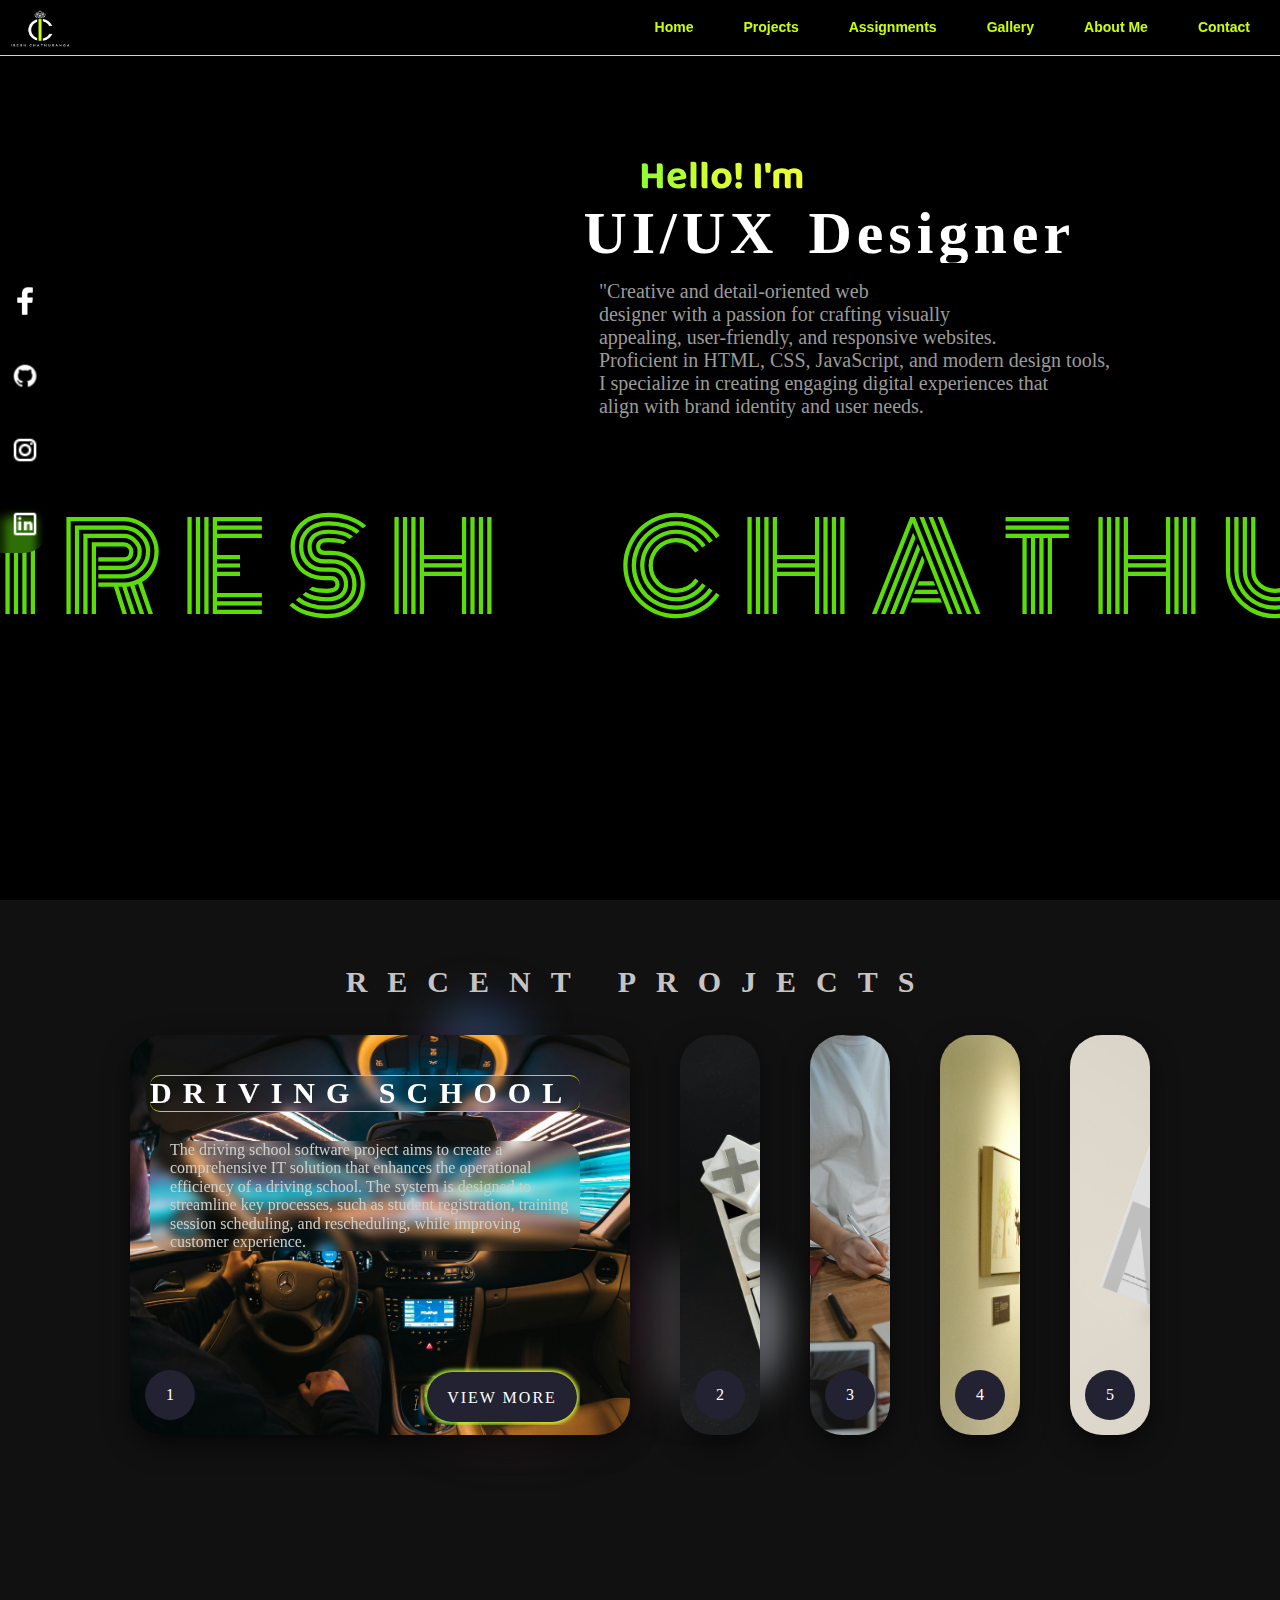
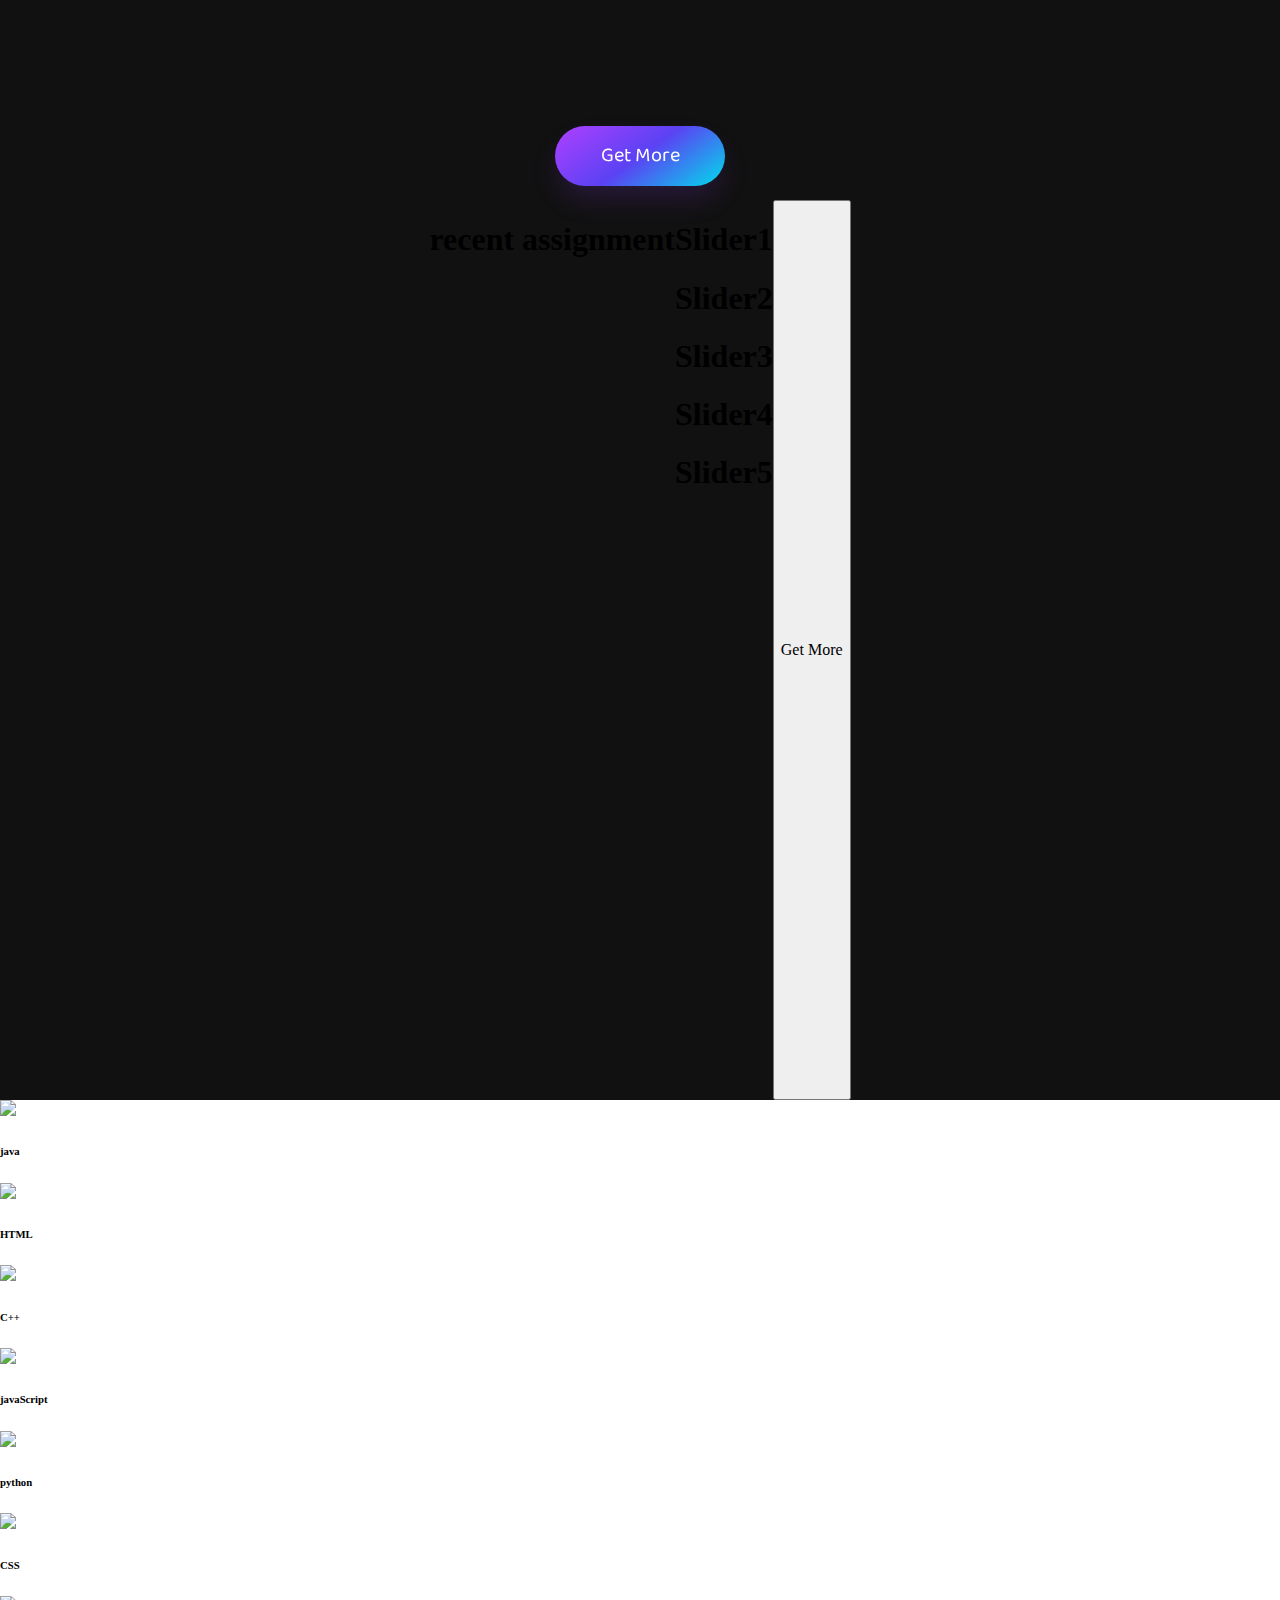
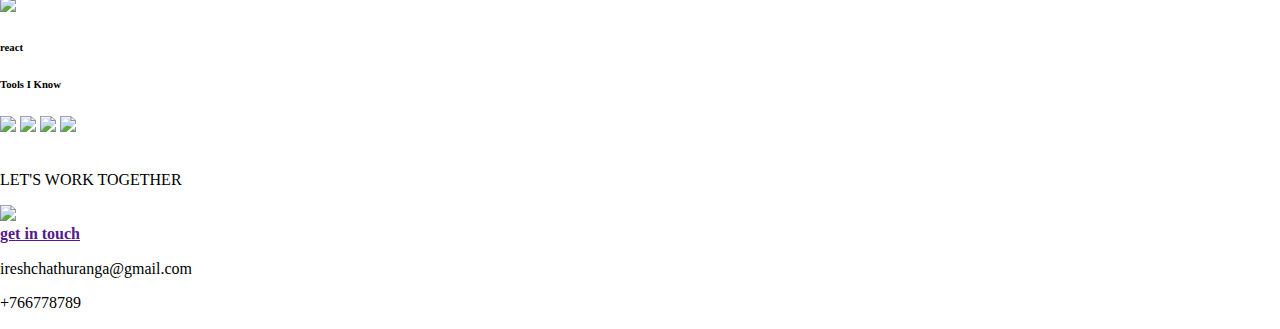
==== commit d29d58d4: "add css for assignment class in assignment section" ====
--- a/index.html
+++ b/index.html
@@ -160,36 +160,35 @@
             <button>Get More</button>
         </section>
 <!--       / assignments section-->
-        <section>
-            <div>
-<!--                tittle(middle)-->
-                <div>
-                    <h2>ASSIGNMENT</h2>
-                </div>
-                <div>
-                    <!--                left side-->
-                    <div>
-                        <h6>PRF</h6>
-                        <a href="" target="_blank">
-                            <img src="access/image/WhatsApp%20Image%202025-01-15%20at%2014.14.26_de76fe41.jpg" width="100">
-                        </a>
-                    </div>
-                    <!--                middle side-->
-                    <div>
-                        <h6>RESEARCH</h6>
-                        <a>
-                            <img src="access/image/WhatsApp%20Image%202025-01-15%20at%2014.17.40_96b12c8d.jpg" width="100">
-                        </a>
-                    </div>
-                    <!--                right side-->
-                    <div>
-                        <h6>GIVING</h6>
-                        <a>
-                            <img src="access/image/WhatsApp%20Image%202025-01-15%20at%2018.05.58_29b98aa2.jpg" width="100">
-                        </a>
-                    </div>
-                </div>
-            </div>
+        <section class="assignment">
+            <div class="circle6"></div>
+            <div class="circle7"></div>
+            <div class="circle8"></div>
+            <div class="circle9"></div>
+            <div class="circle10"></div>
+            <h1>recent assignment</h1>
+            <div class="mainslider">
+                <div class="silder">
+                    <div class="item">
+                        <h1>Slider1</h1>
+                    </div>
+                    <div class="item">
+                        <h1>Slider2</h1>
+                    </div>
+                    <div class="item">
+                        <h1>Slider3</h1>
+                    </div>
+                    <div class="item">
+                        <h1>Slider4</h1>
+                    </div>
+                    <div class="item">
+                        <div class="image">
+                            <h1>Slider5</h1>
+                        </div>
+                    </div>
+                </div>
+            </div>
+            <button class="getmore">Get More</button>
         </section>
 <!--       / skills section-->
         <section>
--- a/style/index.css
+++ b/style/index.css
@@ -221,7 +221,7 @@
     word-spacing: 70px;
 }
 
-
+/*////////////////////////////////////////////////////////////////////////////////////////////////*/
 .wrapper{
     background: #111111;
     width: 100%;
@@ -480,6 +480,127 @@
     background-image: linear-gradient(200deg, #111111, #5a138a, #be206a, #b90e38,
     #f3759c, #e7c1c1);
     filter: blur(50px);
+    animation-name: circle5_animate;
+    animation-duration: 5s;
+    animation-direction: alternate;
+    animation-iteration-count: infinite;
+    animation-timing-function: ease-in-out;
+}
+/*///////////////////////////////////////////////////////////////////////////////////////////////*/
+.assignment{
+    background: #111111;
+    width: 100%;
+    height: 100vh;
+    position: relative;
+    display: flex;
+    justify-content: center;
+    z-index: 2;
+}
+@media all and (max-width: 800px) {
+    .myicon{
+        width: 65px;
+        height: 55px;
+        position: absolute;
+        top: 10px;
+        left: 15px;
+    }
+    .navmenu {
+        display: none;
+    }
+    .nav{
+        border-bottom: 1px solid transparent;
+        backdrop-filter: blur(0);
+    }
+    .socialmedia a img{
+        width: 20px;
+        height: 20px;
+    }
+    .socialbar{
+        height: 40vh;
+        gap: 10px;
+        top: 0;
+        bottom: 40px;
+        transform: translate(-70px, 0);
+    }
+    .description > div:first-child {
+        font-size: 30px;
+        right: 300px;
+        top: 160px;
+    }
+    .description>div:nth-child(2){
+        font-size: 40px;
+        top: 190px;
+        right: 3px;
+    }
+    .p1{
+        font-size: 15px;
+        top: 230px;
+        right: 85px;
+    }
+    .wrapper>h1{
+        top: 5%;
+        font-size: 17px;
+        letter-spacing: 15px;
+    }
+    .container{
+        top: 150px;
+        width: 600px;
+        height: 300px;
+        gap: 20px;
+    }
+    .card> .row>.icon{
+        width: 30px;
+        height: 30px;
+        bottom: -8px;
+        left: -10px;
+    }
+    .wrapper>button{
+        bottom: 43px;
+        width: 120px;
+        height: 50px;
+        font-size: 15px;
+        margin-bottom: 30px;
+    }
+    .desc{
+        width: 200px;
+        height: 290px;
+        top: 12px;
+        margin-left: 13px;
+        margin-bottom: 10px;
+        padding-right: 30px;
+    }
+    .desc h4{
+        font-size: 16px;
+        letter-spacing: 7px;
+        border-radius: 7px;
+    }
+    .desc p{
+        font-size: 10px;
+        margin: 10px;
+        padding-left: 16px;
+        border-radius: 10px;
+    }
+    .desc button{
+        padding: 0px 0px;
+        top: 252px;
+        width: 80px;
+        height: 30px;
+        font-size: 7px;
+    }
+    .assignment>h1{
+        top: 5%;
+        font-size: 17px;
+        letter-spacing: 15px;
+    }
+}
+@media all and (max-width: 550px){
+    section{
+        height: 50vh;
+    }
+    .socialmedia a img{
+        width: 17px;
+        height: 17px;
+    }
 }
 @keyframes circle1_animate {
     from{
@@ -521,6 +642,16 @@
         right: 300px;
     }
 }
+@keyframes circle5_animate {
+    from{
+        top: 350px;
+        right: 700px;
+    }
+    to{
+        top: 400px;
+        right: 800px;
+    }
+}
 @keyframes animate {
     0% {
         background-position: 0% 50%;
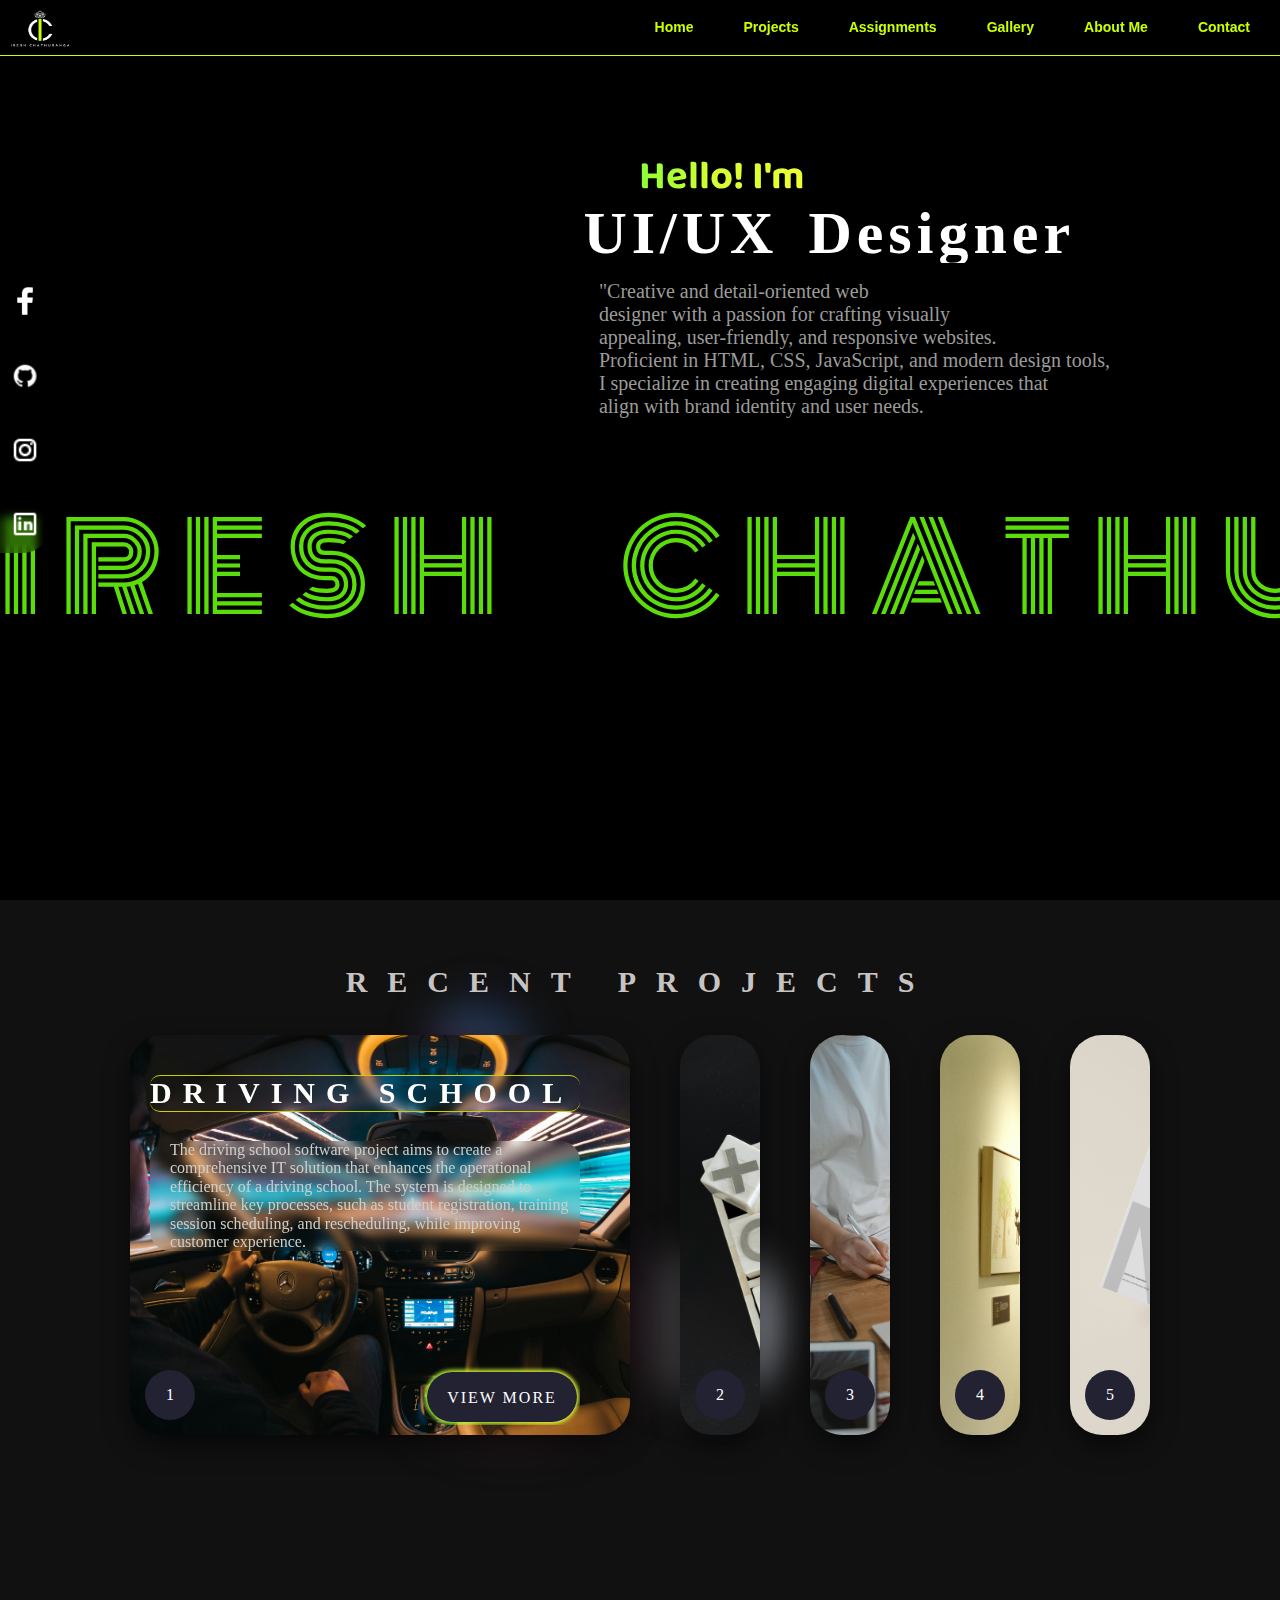
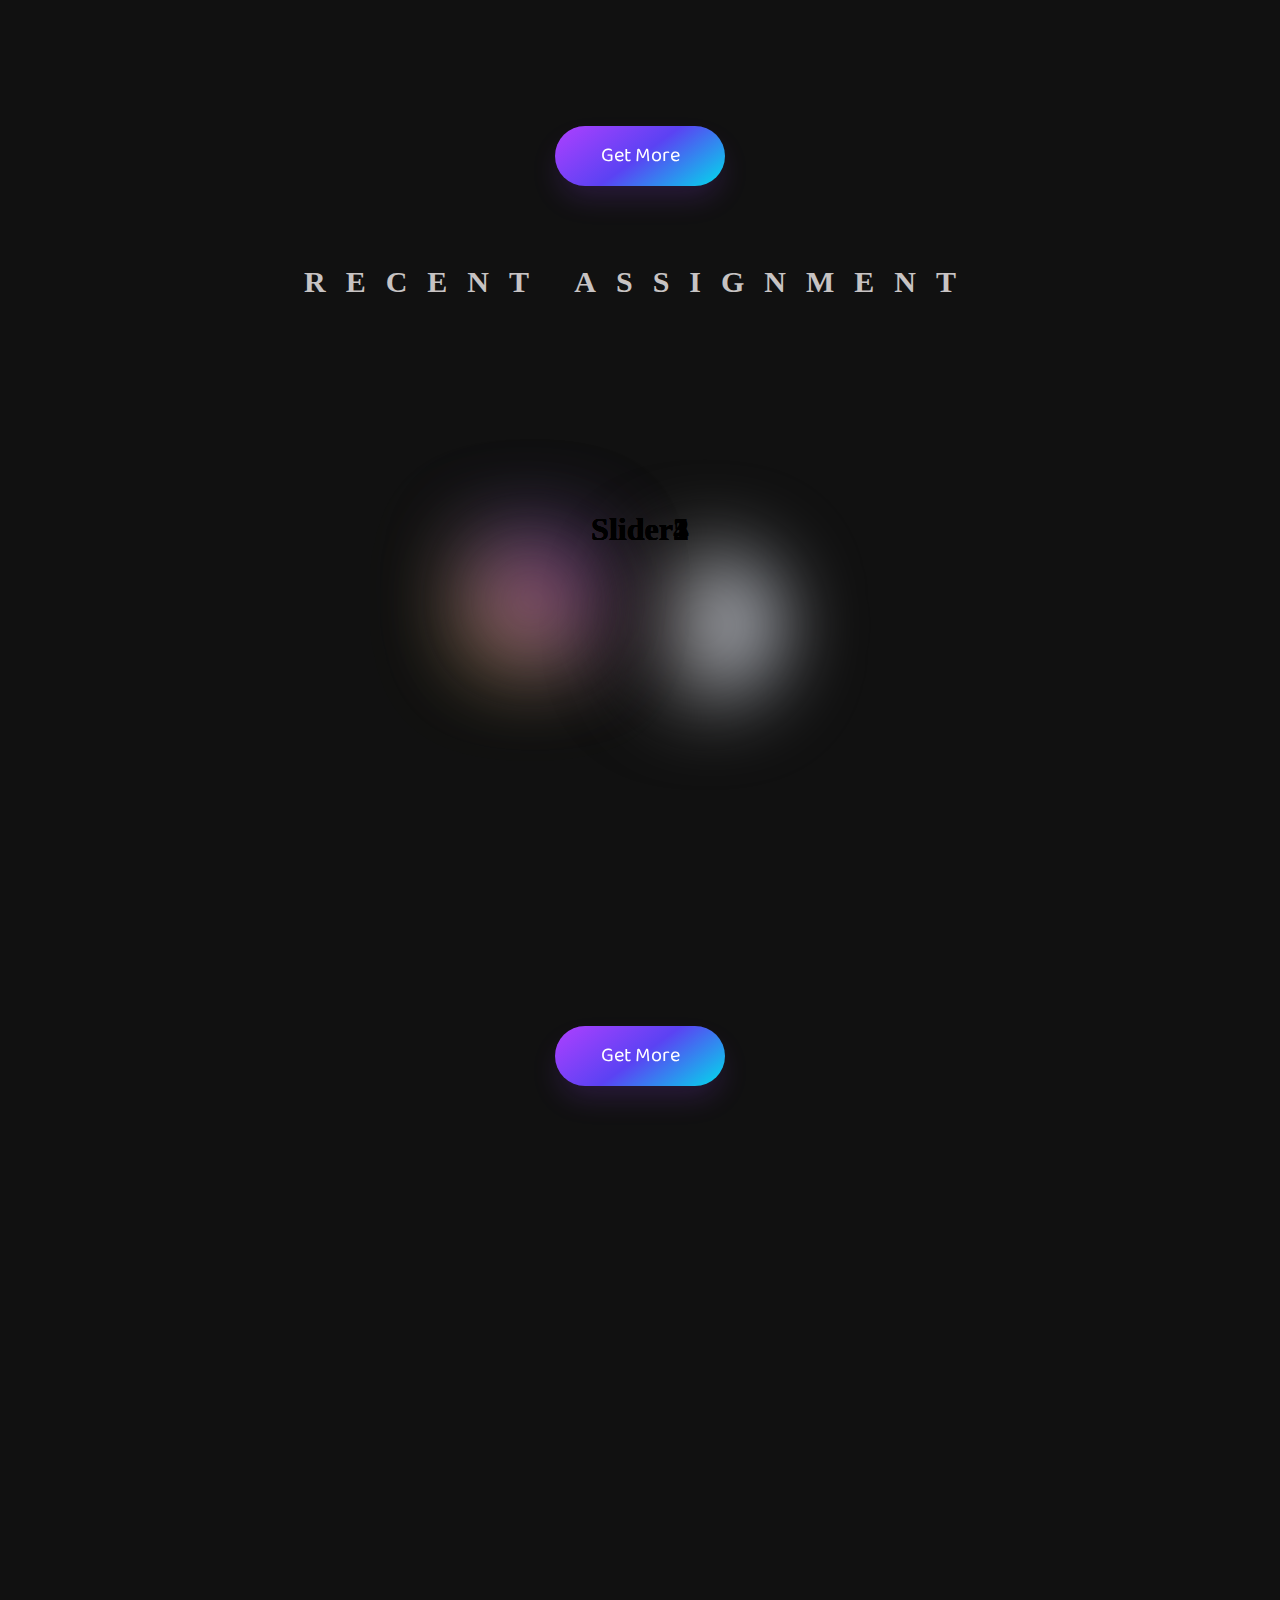
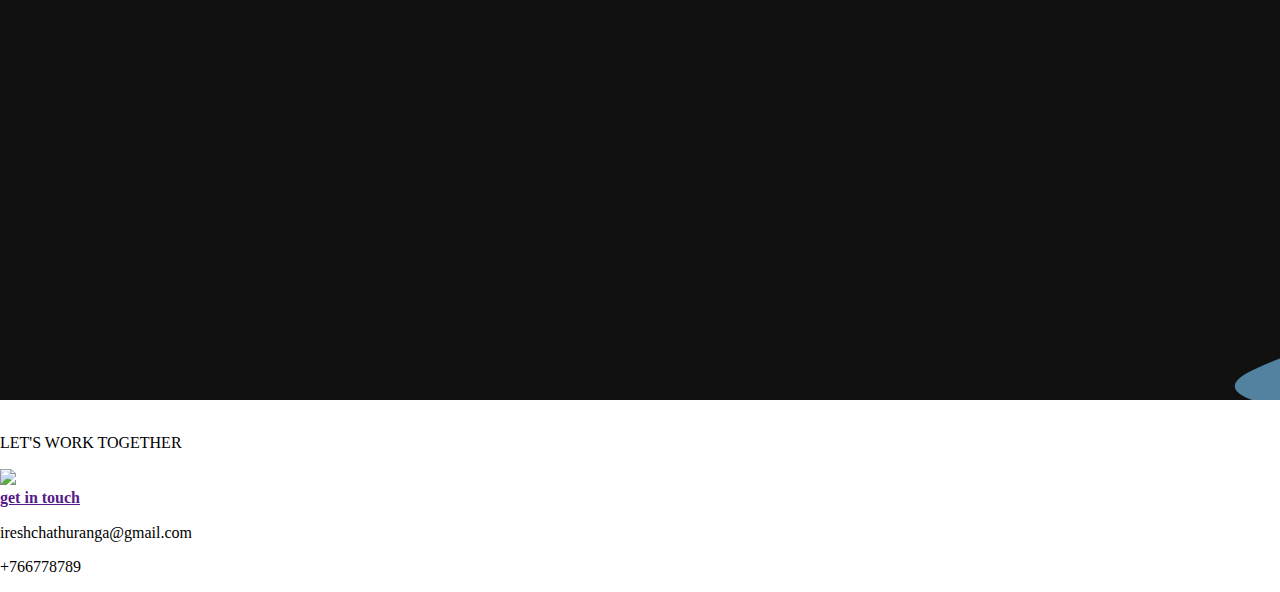
==== commit c6d827a1: "add css for skill class in skill section" ====
--- a/index.html
+++ b/index.html
@@ -191,50 +191,63 @@
             <button class="getmore">Get More</button>
         </section>
 <!--       / skills section-->
-        <section>
-            <div>
-<!--                language bar-->
+        <section class="skill">
+            <div class="circle11"></div>
+            <div class="circle12"></div>
+            <div class="circle13"></div>
+            <div class="circle14"></div>
+            <div class="circle15"></div>
+            <div class="circle16"></div>
+            <section class="languages">
                 <div>
-                    <div>
-                        <img src="access/image/images__1_-removebg-preview%20(1).png" width="30">
-                        <h6>java</h6>
-                    </div>
-                    <div>
-                        <img src="access/image/360_F_598963142_7endHPZDf38l380mLtmOthnfumNVgtp8-removebg-preview.png" width="30">
-                        <h6>HTML</h6>
-                    </div>
-                    <div>
-                        <img src="access/icon/icons8-c-48.png" width="30">
-                        <h6>C++</h6>
-                    </div>
-                    <div>
-                        <img src="access/icon/icons8-javascript-50.png" width="30">
-                        <h6>javaScript</h6>
-                    </div>
-                    <div>
-                        <img src="access/image/images__8_-removebg-preview.png" width="30">
-                        <h6>python</h6>
-                    </div>
-                    <div>
-                        <img src="access/icon/icons8-css-50.png" width="30">
-                        <h6>CSS</h6>
-                    </div>
-                    <div>
-                        <img src="access/icon/icons8-react-native-64.png" width="30">
-                        <h6>react</h6>
-                    </div>
-<!--                    tools bar-->
-                    <div>
-                        <h6>Tools I Know</h6>
-                        <div>
-                            <img src="access/icon/icons8-intellij-idea-50.png" width="30">
-                            <img src="access/icon/icons8-figma-48.png" width="30">
-                            <img src="access/icon/icons8-visual-studio-code-2019-50.png" width="30">
-                            <img src="access/icon/icons8-adobe-photoshop-94.png" width="30">
-                        </div>
-                    </div>
-                </div>
-            </div>
+                    <div class="languagebar">
+                    <span class="java">
+                        <a id="java" href="http://facebook.com/my_profile" target="_blank">
+                            <img id="javaimg" src="access/icon/javaicon.png" alt="java">
+                        </a>
+                    </span>
+                        <span class="html">
+                            <img id="htmlimg" src="access/icon/htmlicon.png" alt="html">
+                    </span>
+                        <span class="c">
+                            <img id="cimg" src="access/icon/c++.png" alt="c++">
+                    </span>
+                        <span class="react">
+                            <img id="reactimg" src="access/icon/reacticon.png" alt="react">
+                    </span>
+                        <span class="css">
+                            <img id="cssimg" src="access/icon/cssicon.png" alt="css">
+                    </span>
+                        <span class="phython">
+                            <img id="phythonimg" src="access/icon/phython.png" alt="phython">
+                    </span>
+                        <span class="java">
+                            <img id="javaimg1" src="access/icon/javaicon.png" alt="java">
+                    </span>
+                    </div>
+                </div>
+                <div class="languagedetails">
+                    <div class="know">What languages do I know?</div>
+                    <div class="lang-namebar">
+                        <ul class="languages-name">
+                            <li><span>Java</span></li>
+                            <li><span>Html</span></li>
+                            <li><span>React</span></li>
+                            <li><span>CSS</span></li>
+                        </ul>
+                    </div>
+                    <div class="toolsbar">
+                        <div class="blur">
+                            <div class="tool-desc">The tools I mainly use</div>
+                            <div class="tools">
+                                <img class="intellij" src="../.idea/access/icon/intellij-idea.png">
+                                <img class="vs-code" src="../.idea/access/icon/vs-code.png">
+                                <img class="figma" src="../.idea/access/icon/figma.png">
+                            </div>
+                        </div>
+                    </div>
+                </div>
+            </section>
         </section>
 <!--       / gallery section-->
         <section>
--- a/style/index.css
+++ b/style/index.css
@@ -496,6 +496,300 @@
     justify-content: center;
     z-index: 2;
 }
+.assignment>h1{
+    text-transform: uppercase;
+    align-self: start;
+    position:absolute;
+    top: 5%;
+    color: #c7c3c3;
+    font-size: 30px;
+    font-weight: bold;
+    letter-spacing: 20px;
+    font-family: Dubai;
+}
+.mainslider{
+    align-self: center;
+    height: 400px;
+    width: 100%;
+    position: absolute;
+}
+.silder{
+    height: 400px;
+    width: 100%;
+    position: relative;
+}
+.item{
+    position: absolute;
+    width: 200px;
+    height: 320px;
+    background-color: transparent;
+    border-radius: 10px;
+    transition: 0.5s;
+    right: 0;
+    left: 0;
+    top: 0;
+    bottom: 0;
+    margin: auto;
+    display: flex;
+    justify-content: center;
+}
+.item h1{
+    color: black;
+}
+.getmore{
+    position: relative;
+    align-self: end;
+    width: 170px;
+    height: 60px;
+    border-radius: 50px;
+    border: 0;
+    font-size: 20px;
+    font-family: "Baloo Da 2", sans-serif;
+    margin-bottom: 14px;
+    background-image: linear-gradient(144deg,#AF40FF, #5B42F3 50%,#00DDEB);
+    box-shadow: rgba(151, 65, 252, 0.2) 0 15px 30px -5px;
+    box-sizing: border-box;
+    color: #FFFFFF;
+    cursor: pointer;
+    z-index: 3;
+}
+.circle6 {
+    z-index: 1;
+    position: absolute;
+    top: 250px;
+    right: 970px;
+    border-radius: 100%;
+    background-image: linear-gradient(200deg, #111111, #b9b9da, #1f4188, #7722c7,
+    #d40fda, #d90b72);
+    filter: blur(40px);
+    animation-name: circle6_animate;
+    animation-duration: 15s;
+    animation-direction: alternate;
+    animation-iteration-count: infinite;
+    animation-timing-function: ease-out;
+}
+.circle7 {
+    position: absolute;
+    bottom: 30px;
+    left: 0px;
+    border-radius: 100%;
+    background-image: linear-gradient(90deg, #111111, #28282a, #494747, #7d7f81,
+    #C1C9D9, #494747);
+    filter: blur(80px);
+    animation-name: circle7_animate;
+    animation-duration:5s;
+    animation-direction: alternate;
+    animation-iteration-count: infinite;
+    animation-timing-function: ease-in-out;
+}
+.circle8 {
+    z-index: 0;
+    position: absolute;
+    top: 350px;
+    right: 700px;
+    width: 100px;
+    height: 100px;
+    border-radius: 100%;
+    background-image: linear-gradient(45deg,
+    #8CFF32, #D4FF32, #E9FF32, #FDFF32, #FFFFFF,
+    #ffffff, #0088d1, #344daf, #515bd4,
+    #2c0942, #cecec9
+    );
+    filter: blur(50px);
+    animation-name: circle8_animate;
+    animation-duration: 20s;
+    animation-direction: alternate;
+    animation-iteration-count: infinite;
+    animation-timing-function: ease-in-out;
+}
+.circle9 {
+    position: absolute;
+    top: 350px;
+    right: 500px;
+    width: 150px;
+    height: 150px;
+    border-radius: 100%;
+    background-image: linear-gradient(90deg, #111111, #28282a, #797373, #a4a9ad,
+    #C1C9D9, #beb7b7);
+    filter: blur(40px);
+    animation-name: circle9_animate;
+    animation-duration: 20s;
+    animation-direction: alternate;
+    animation-iteration-count: infinite;
+    animation-timing-function: ease-in-out;
+}
+.circle10 {
+    position: absolute;
+    top: 350px;
+    right: 700px;
+    width: 90px;
+    height: 90px;
+    border-radius: 100%;
+    background-image: linear-gradient(200deg, #111111, #5a138a, #be206a, #b90e38,
+    #f3759c, #e7c1c1);
+    filter: blur(50px);
+    animation-name: circle10_animate;
+    animation-duration: 5s;
+    animation-direction: alternate;
+    animation-iteration-count: infinite;
+    animation-timing-function: ease-in-out;
+}
+/*/////////////////////////////////////////////////////////////////////////////////////////////////////*/
+.skill{
+    background: #111111;
+    width: 100%;
+    height: 100vh;
+    overflow: hidden;
+}
+@keyframes circle1_animate {
+    from{
+        width: 320px;
+        height: 320px;
+        top: 100px;
+    }
+    to{
+        width: 150px;
+        height: 150px;
+        right: 1300px;
+    }
+}
+@keyframes circle2_animate {
+    from{
+        width: 80px;
+        height: 80px;
+    }
+    to{
+        width: 300px;
+        height: 300px;
+    }
+}
+@keyframes circle3_animate {
+    from{
+        top: 250px;
+    }
+    to{
+        right: 970px;
+    }
+}
+@keyframes circle4_animate {
+    from{
+        top: 350px;
+        right: 500px;
+    }
+    to{
+        top: 200px;
+        right: 300px;
+    }
+}
+@keyframes circle5_animate {
+    from{
+        top: 350px;
+        right: 700px;
+    }
+    to{
+        top: 400px;
+        right: 800px;
+    }
+}
+@keyframes circle6_animate {
+    from{
+        width: 150px;
+        height: 150px;
+        top: 590px;
+    }
+    to{
+        width: 150px;
+        height: 150px;
+        top: 100px;
+        right: 1100px;
+    }
+}
+@keyframes circle7_animate {
+    from{
+        width: 80px;
+        height: 80px;
+    }
+    to{
+        width: 200px;
+        height: 200px;
+    }
+}
+@keyframes circle8_animate {
+    0%{
+        top: 350px;
+        right: 700px;
+    }
+    50%{
+        top: 200px;
+        right: 400px;
+    }
+    100%{
+        top: 650px;
+        right: 100px;
+    }
+}
+@keyframes circle9_animate {
+    from{
+        top: -30px;
+        right: 100px;
+    }
+    to{
+        top: 350px;
+        right: 500px;
+    }
+}
+@keyframes circle10_animate {
+    from{
+        top: 200px;
+        right: 700px;
+    }
+    to{
+        top: 50px;
+        right: 800px;
+    }
+}
+@keyframes animate {
+    0% {
+        background-position: 0% 50%;
+    }
+    100% {
+        background-position: 400% 50%;
+    }
+}
+@keyframes spin_words {
+    10% {
+        transform: translateY(-112%);
+    }
+    25% {
+        transform: translateY(-100%);
+    }
+    35% {
+        transform: translateY(-212%);
+    }
+    50% {
+        transform: translateY(-200%);
+    }
+    60% {
+        transform: translateY(-312%);
+    }
+    75% {
+        transform: translateY(-300%);
+    }
+    85% {
+        transform: translateY(-412%);
+    }
+    100% {
+        transform: translateY(-400%);
+    }
+}
+@keyframes scrollText {
+    0% {
+        transform: translateX(10%);
+    }
+    100% {
+        transform: translateX(-30%);
+    }
+}
 @media all and (max-width: 800px) {
     .myicon{
         width: 65px;
@@ -602,95 +896,3 @@
         height: 17px;
     }
 }
-@keyframes circle1_animate {
-    from{
-        width: 320px;
-        height: 320px;
-        top: 100px;
-    }
-    to{
-        width: 150px;
-        height: 150px;
-        right: 1300px;
-    }
-}
-@keyframes circle2_animate {
-    from{
-        width: 80px;
-        height: 80px;
-    }
-    to{
-        width: 300px;
-        height: 300px;
-    }
-}
-@keyframes circle3_animate {
-    from{
-        top: 250px;
-    }
-    to{
-        right: 970px;
-    }
-}
-@keyframes circle4_animate {
-    from{
-        top: 350px;
-        right: 500px;
-    }
-    to{
-        top: 200px;
-        right: 300px;
-    }
-}
-@keyframes circle5_animate {
-    from{
-        top: 350px;
-        right: 700px;
-    }
-    to{
-        top: 400px;
-        right: 800px;
-    }
-}
-@keyframes animate {
-    0% {
-        background-position: 0% 50%;
-    }
-    100% {
-        background-position: 400% 50%;
-    }
-}
-@keyframes spin_words {
-    10% {
-        transform: translateY(-112%);
-    }
-    25% {
-        transform: translateY(-100%);
-    }
-    35% {
-        transform: translateY(-212%);
-    }
-    50% {
-        transform: translateY(-200%);
-    }
-    60% {
-        transform: translateY(-312%);
-    }
-    75% {
-        transform: translateY(-300%);
-    }
-    85% {
-        transform: translateY(-412%);
-    }
-    100% {
-        transform: translateY(-400%);
-    }
-}
-@keyframes scrollText {
-    0% {
-        transform: translateX(10%);
-    }
-    100% {
-        transform: translateX(-30%);
-    }
-}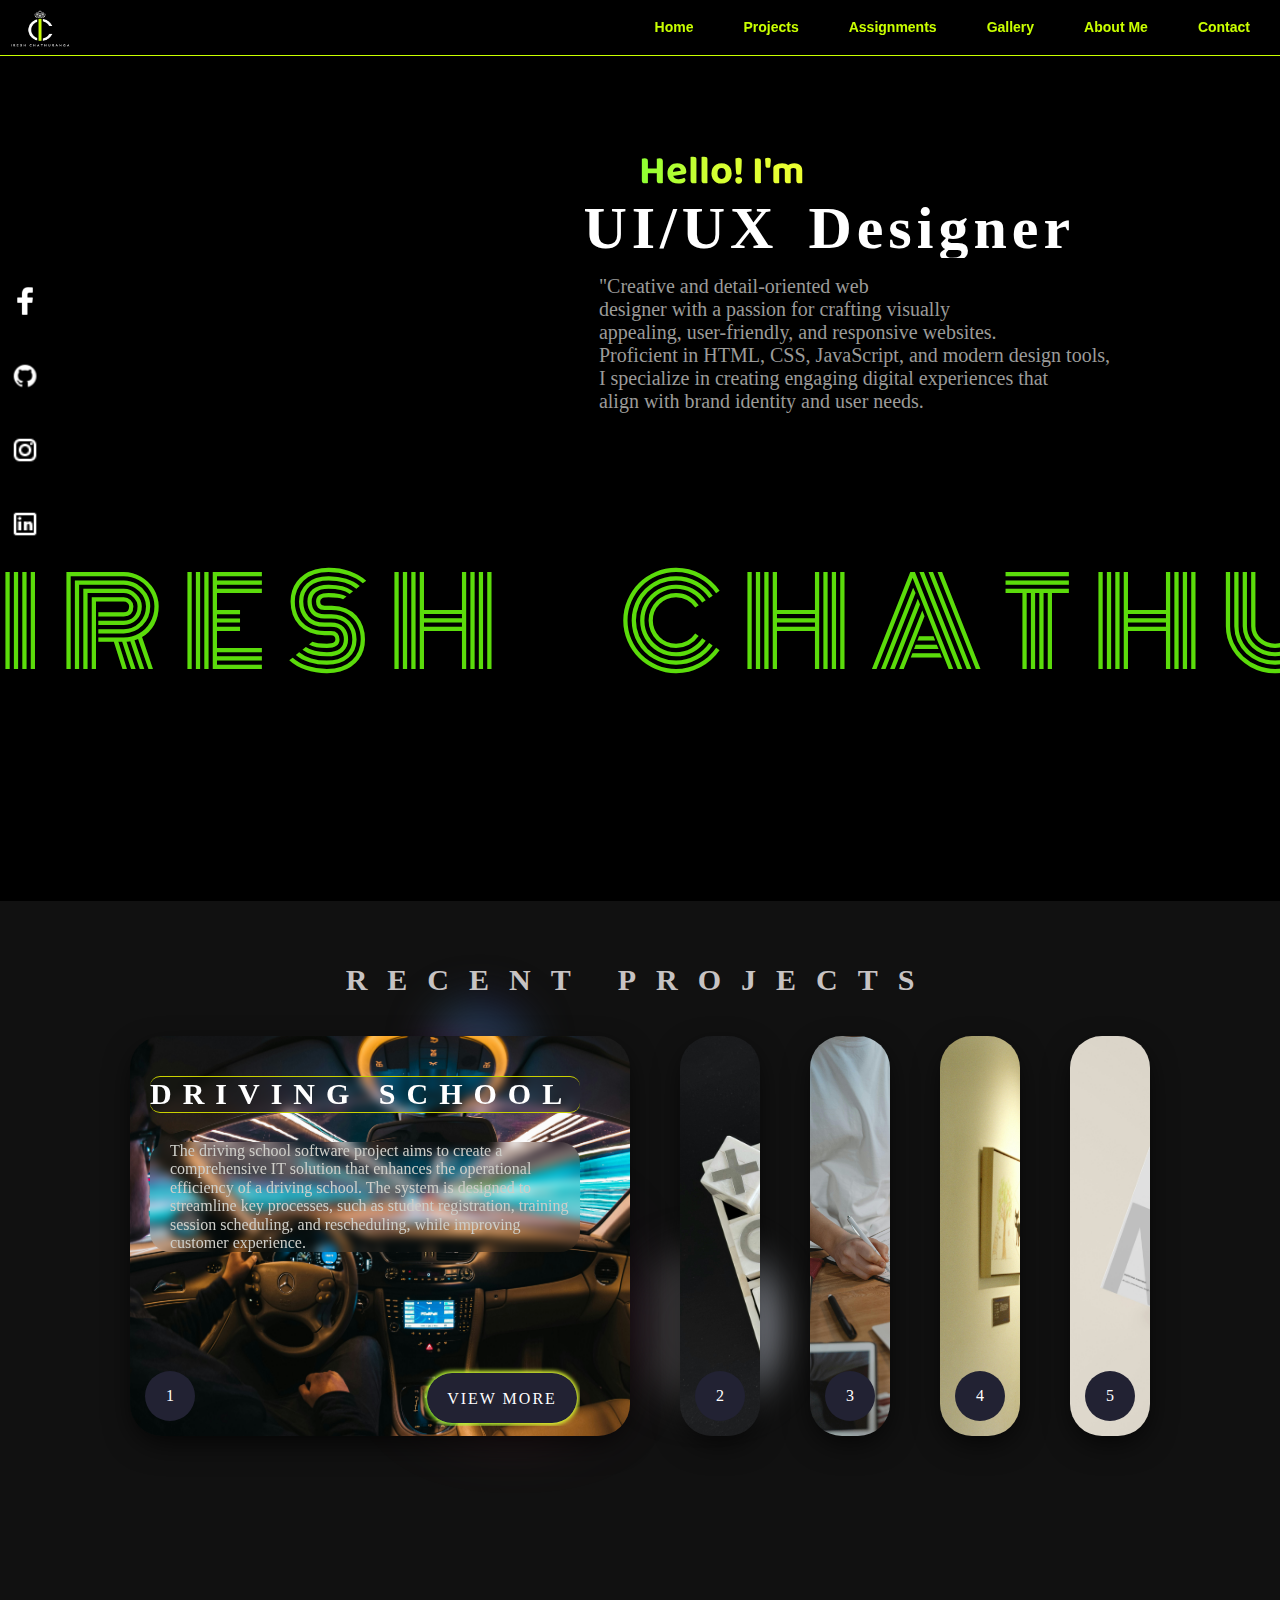
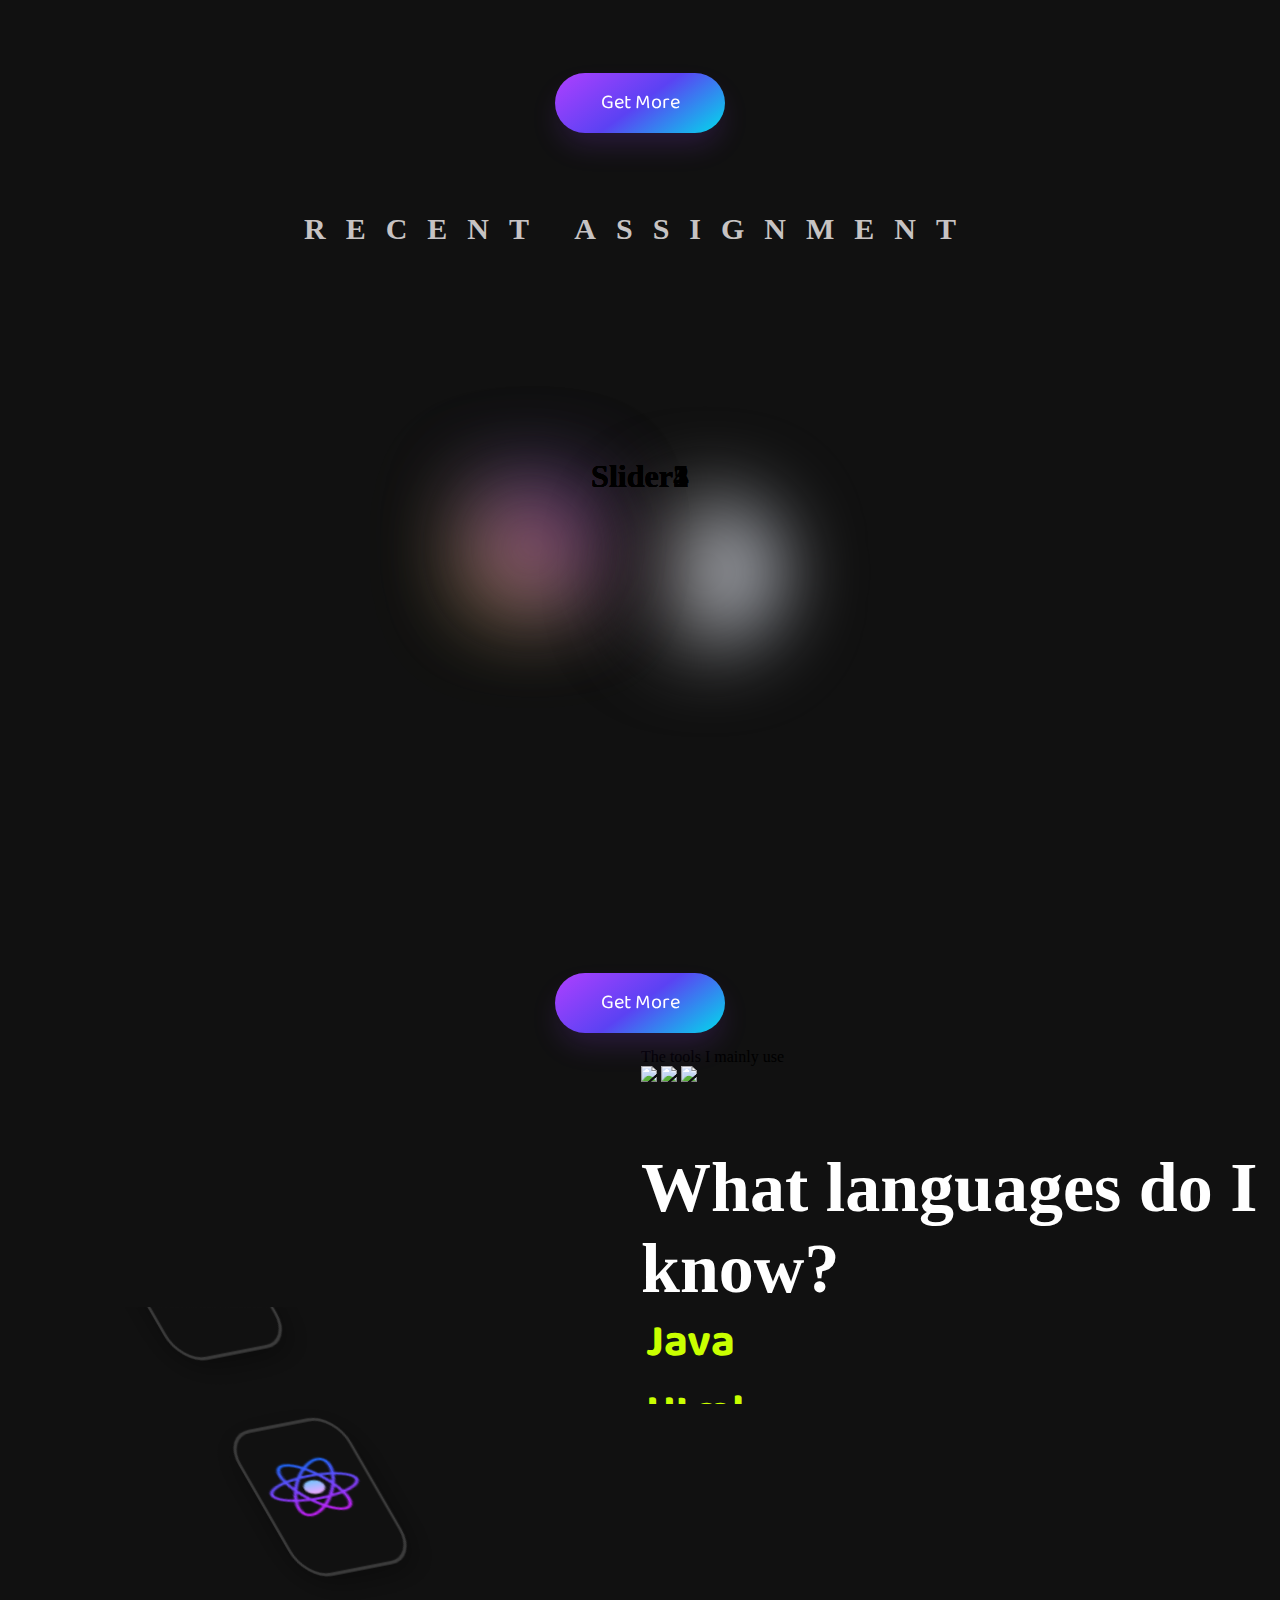
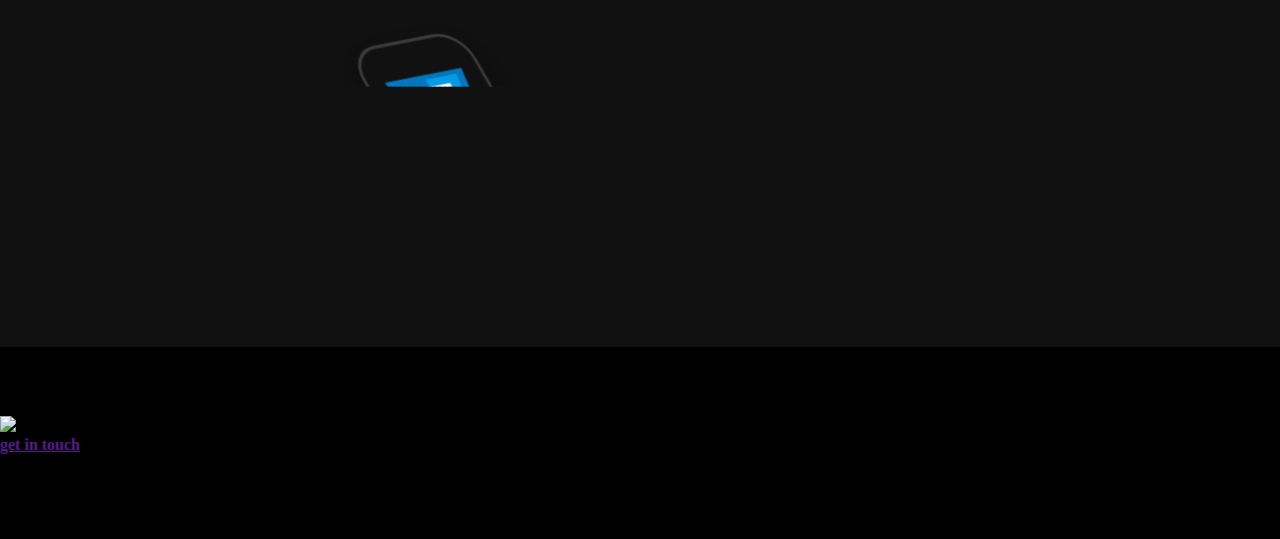
==== commit 72949106: "update herosection items" ====
--- a/index.html
+++ b/index.html
@@ -27,7 +27,7 @@
         <!--            </div>-->
     </header>
 
-    <main>
+<!--    <main>-->
 <!--       / hero section-->
         <section class="herosection">
             <div class="section">
@@ -275,6 +275,6 @@
                 </div>
             </div>
         </section>
-    </main>
+<!--    </main>-->
 </body>
 </html>--- a/style/index.css
+++ b/style/index.css
@@ -6,16 +6,24 @@
     --third-color:#000000FF;
 }
 body{
+    background: var(--third-color);
+    margin: 0;
+    padding: 0;
     overflow-x: hidden;
-    background: var(--second-color);
+    position: relative;
+    /*background: var(--second-color);*/
 }
 header {
     width: var(--main-width);
+    height: 55px;
     background: var(--third-color);
 }
-main{
-    position: relative;
-}
+/*main{*/
+/*    width: var(--main-width);*/
+/*    margin: 0;*/
+/*    padding: 0;*/
+/*    position: relative;*/
+/*}*/
 .nav{
     display: flex;
     border-bottom: 1px solid var(--main-color);
@@ -68,9 +76,8 @@
 }
 /*///////////////////////////////////////////////////////////////////////////////////////////*/
 .herosection{
-    width: var(--main-width);
-    height: var(--main-height);
-    background: var(--third-color);
+    /*width: var(--main-width);*/
+    height: 94vh;
     position: relative;
     overflow: hidden;
 }
@@ -152,7 +159,7 @@
 }
 .profile{
     position: absolute;
-    top: 60px;
+    top: 0px;
     width: var(--main-width);
     height: 1100px;
     display: grid;
@@ -224,8 +231,7 @@
 /*////////////////////////////////////////////////////////////////////////////////////////////////*/
 .wrapper{
     background: #111111;
-    width: 100%;
-    height: 100vh;
+    height: 94vh;
     position: relative;
     display: flex;
     justify-content: center;
@@ -641,6 +647,126 @@
     height: 100vh;
     overflow: hidden;
 }
+#javaimg{
+    padding-top: 25px;
+    padding-bottom: 10px;
+    width: 120px;
+    height: 70px;
+}
+#javaimg1{
+    padding-top: 25px;
+    padding-bottom: 10px;
+    width: 120px;
+    height: 70px;
+}
+#htmlimg{
+    padding-top: 25px;
+    padding-bottom: 10px;
+    width: 120px;
+    height: 70px;
+}
+#cimg{
+    padding-top: 25px;
+    padding-bottom: 10px;
+    width: 120px;
+    height: 70px;
+}
+#reactimg{
+    padding-top: 25px;
+    padding-bottom: 10px;
+    width: 120px;
+    height: 70px;
+}
+#cssimg{
+    padding-top: 25px;
+    padding-bottom: 10px;
+    width: 120px;
+    height: 70px;
+}
+#phythonimg{
+    padding-top: 25px;
+    padding-bottom: 10px;
+    padding-left: 6px;
+    width: 120px;
+    height: 70px;
+}
+.languages{
+    position: relative;
+    width: 100%;
+    height: 100vh;
+    display: grid;
+    grid-template-columns:repeat(2, 1fr) ;
+}
+.languages>div{
+    border: 1px solid transparent;
+    position: relative;
+}
+.languages>div:first-child{
+    transform: skewX(30deg);
+    z-index: 8;
+}
+.languagebar {
+    overflow: hidden;
+    position: absolute;
+    right: 0;
+    left: 0;
+    top: 0;
+    bottom: 0;
+    margin: auto;
+    width: 200px;
+    height: 380px;
+    display: flex;
+    flex-direction: column;
+    justify-content: center;
+    align-items: center;
+    gap: 70px;
+}
+.languagebar>span {
+    transform: skewY(-10deg);
+    border-radius: 30px;
+    background: liner-gradient(135deg, rgba(255, 255, 255, 0.1), rgba(255, 255, 255, 0));
+    backdrop-filter: blur(10px);
+    border: 3px solid rgba(255, 255, 255, 0.18);
+    box-shadow: 0 8px 32px 0 rgba(0, 0, 0, 0.37);
+    display: block;
+    animation: scrollImages 60s infinite ease-in-out;
+}
+.know{
+    color: white;
+    font-size:70px;
+    z-index: 9;
+    font-weight: bold;
+    font-family: Dubai;
+    position: absolute;
+    top: 100px;
+}
+.lang-namebar{
+    position: absolute;
+    top: 250px;
+    left: -50px;
+}
+.languages-name{
+    position: relative;
+    margin-left: 15px;
+    height: 90px;
+    line-height: 90px;
+    overflow: hidden;
+}
+.languages-name li {
+    list-style: none;
+    font-size: 45px;
+    font-weight: bold;
+    color: #c9ff00;
+    position: relative;
+    top: 0;
+    font-family: "Baloo Da 2", sans-serif;
+    animation: namescroll 18s steps(4) infinite;
+}
+@keyframes namescroll {
+    100%{
+        top: -360px;
+    }
+}
 @keyframes circle1_animate {
     from{
         width: 320px;
@@ -754,6 +880,16 @@
     }
     100% {
         background-position: 400% 50%;
+    }
+}
+@keyframes scrollImages{
+    0%{
+        transform: translateY(400%) skewY(-10deg);
+    } 50%{
+          transform: translateY(-250%) skewY(-10deg);
+      }
+    100%{
+        transform: translateY(400%) skewY(-10deg);
     }
 }
 @keyframes spin_words {
